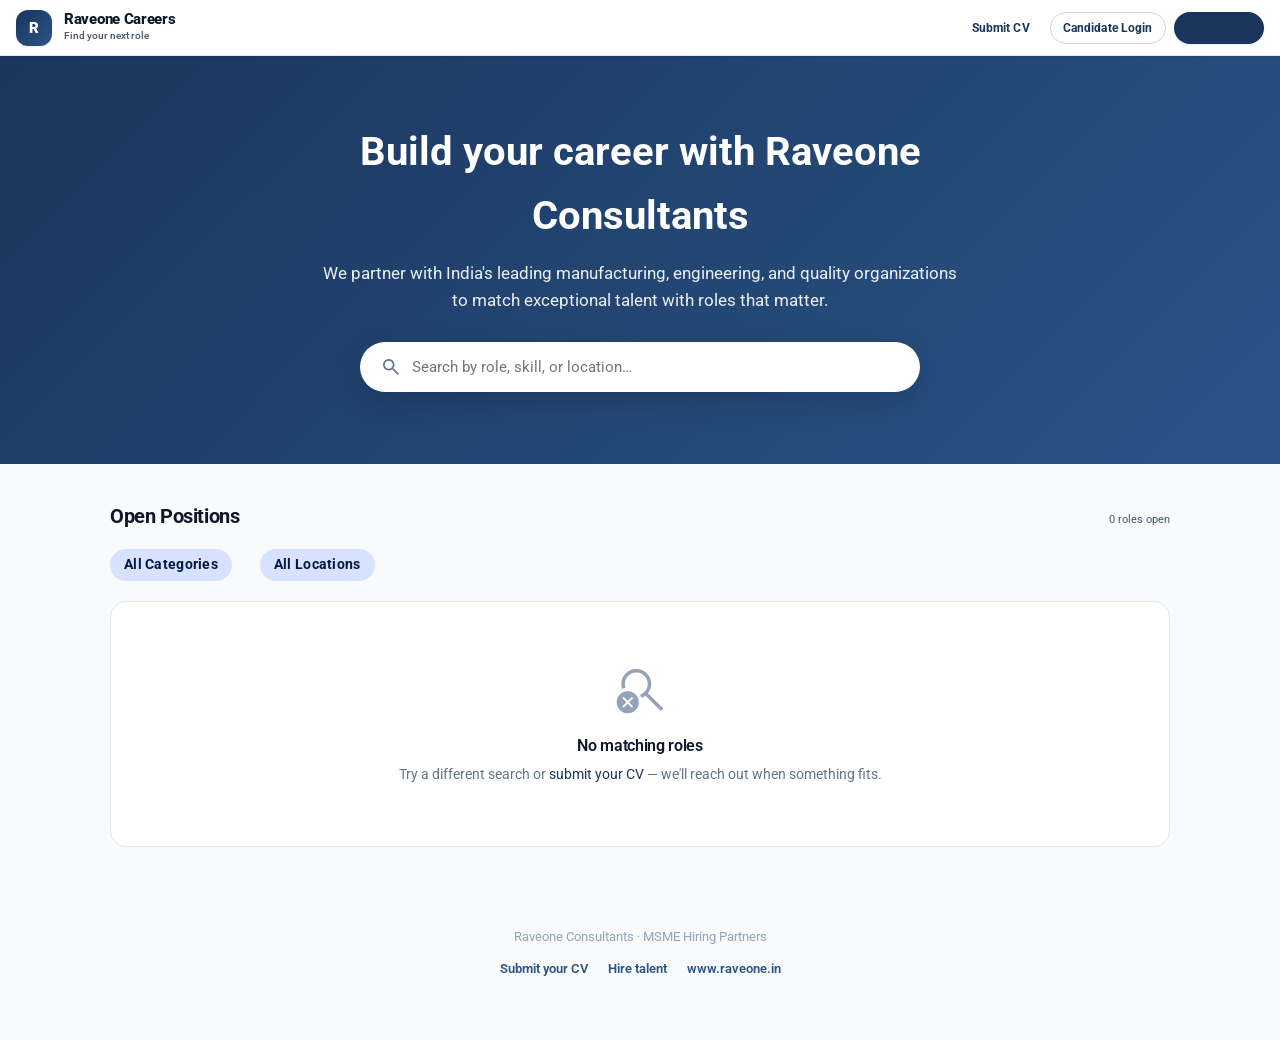
==== index.html @ 98d22c9a "Create index.html for careers page Add initial HTML structure for careers page with metadata, styles" ====
<!DOCTYPE html>
<html lang="en">
<head>
  <meta charset="UTF-8">
  <meta name="viewport" content="width=device-width, initial-scale=1.0">
  <title>Careers at Raveone Consultants — Find Your Next Role</title>
  <meta name="description" content="Explore open roles at Raveone Consultants. We connect skilled professionals with India's leading manufacturing, engineering, and quality teams.">
  <link rel="canonical" href="https://careers.raveone.in/">

  <meta property="og:type" content="website">
  <meta property="og:title" content="Careers at Raveone Consultants">
  <meta property="og:description" content="Explore open roles at Raveone Consultants.">
  <meta property="og:url" content="https://careers.raveone.in/">
  <meta property="og:site_name" content="Raveone Careers">

  <link rel="stylesheet" href="design-system.css">
  <link rel="stylesheet" href="https://fonts.googleapis.com/css2?family=Google+Sans+Flex:wght@400;500;700;800;900&family=Roboto:wght@400;500;700&display=swap">
  <link rel="stylesheet" href="https://fonts.googleapis.com/css2?family=Material+Symbols+Outlined:opsz,wght,FILL,GRAD@20..48,100..700,0..1,-50..200">

  <script type="application/ld+json">
  {
    "@context": "https://schema.org",
    "@type": "Organization",
    "name": "Raveone Consultants",
    "url": "https://www.raveone.in",
    "logo": "https://careers.raveone.in/logo.png",
    "description": "Raveone Consultants is a specialist recruitment firm connecting skilled professionals with leading manufacturing, engineering, and quality organizations across India.",
    "sameAs": ["https://www.linkedin.com/company/raveone"]
  }
  </script>

  <style>
    .hero { background: linear-gradient(135deg, #1A365D 0%, #2A5487 100%); color: #fff; padding: 64px 20px 72px; text-align: center; }
    .hero h1 { color: #fff; font-size: 40px; margin-bottom: 12px; max-width: 720px; margin-left: auto; margin-right: auto; }
    .hero p { font-size: 17px; opacity: 0.92; max-width: 640px; margin: 0 auto 28px; line-height: 1.6; }
    .hero-search { max-width: 560px; margin: 0 auto; position: relative; }
    .hero-search input { width: 100%; padding: 16px 20px 16px 52px; border-radius: 999px; border: none; font-size: 15px; outline: none; box-shadow: 0 10px 30px rgba(0,0,0,.15); }
    .hero-search span { position: absolute; left: 20px; top: 50%; transform: translateY(-50%); font-size: 22px; color: #64748B; }
    .container { max-width: 1100px; margin: 0 auto; padding: 40px 20px; }
    .filter-row { display: flex; gap: 8px; flex-wrap: wrap; margin-bottom: 20px; }
    .section-title { display: flex; justify-content: space-between; align-items: baseline; margin-bottom: 20px; }
    .job-card { display: block; padding: 20px; margin-bottom: 12px; text-decoration: none; color: inherit; }
    .job-card h3 { margin-bottom: 6px; font-size: 17px; }
    .job-card .meta { font-size: 13px; color: #64748B; display: flex; flex-wrap: wrap; gap: 12px; margin-bottom: 10px; }
    .job-card .meta span { display: inline-flex; align-items: center; gap: 4px; }
    .job-card .salary { font-weight: 700; color: #15803D; font-size: 13px; }
    .job-card .skills { display: flex; flex-wrap: wrap; gap: 4px; margin-top: 8px; }
    .empty { text-align: center; padding: 60px 20px; color: #64748B; }
    .footer { text-align: center; padding: 40px 20px 60px; color: #94A3B8; font-size: 13px; }
    .footer a { color: #2A5487; font-weight: 600; text-decoration: none; }
    .footer-links { margin-top: 12px; display: flex; gap: 20px; justify-content: center; flex-wrap: wrap; }
    .skeleton { height: 100px; margin-bottom: 12px; }
    @media (max-width: 600px) { .hero h1 { font-size: 28px; } }
  </style>
</head>
<body class="m3">
  <header class="m3-app-bar">
    <div class="m3-app-bar-brand">
      <div class="m3-brand-mark">R</div>
      <div>
        <div class="m3-brand-name">Raveone Careers</div>
        <div class="m3-brand-sub">Find your next role</div>
      </div>
    </div>
    <div class="m3-app-bar-spacer"></div>
    <div class="m3-app-bar-actions">
      <a href="talent-pool.html" class="m3-btn m3-btn-text m3-btn-sm">Submit CV</a>
      <a href="portal-login.html" class="m3-btn m3-btn-outlined m3-btn-sm">Candidate Login</a>
      <a href="client-login.html" class="m3-btn m3-btn-filled m3-btn-sm">Client Login</a>
    </div>
  </header>

  <section class="hero">
    <h1>Build your career with Raveone Consultants</h1>
    <p>We partner with India's leading manufacturing, engineering, and quality organizations to match exceptional talent with roles that matter.</p>
    <div class="hero-search">
      <span class="material-symbols-outlined">search</span>
      <input type="search" id="searchInput" placeholder="Search by role, skill, or location…" aria-label="Search jobs">
    </div>
  </section>

  <main class="container">
    <div class="section-title">
      <h2 class="m3-h3" id="sectionHeading">Open Positions</h2>
      <span class="m3-text-caption" id="countLabel">Loading…</span>
    </div>

    <div class="filter-row" id="filterRow"></div>
    <div id="jobList">
      <div class="m3-skeleton skeleton"></div>
      <div class="m3-skeleton skeleton"></div>
      <div class="m3-skeleton skeleton"></div>
    </div>
  </main>

  <footer class="footer">
    <p>Raveone Consultants · MSME Hiring Partners</p>
    <div class="footer-links">
      <a href="talent-pool.html">Submit your CV</a>
      <a href="employer.html">Hire talent</a>
      <a href="https://www.raveone.in">www.raveone.in</a>
    </div>
  </footer>

  <script src="app.js"></script>
  <script>
  (function () {
    let ALL_JOBS = [];
    let ACTIVE_CATEGORY = 'all';
    let ACTIVE_LOCATION = 'all';
    let SEARCH_Q = '';

    function el(id) { return document.getElementById(id); }

    function renderFilters() {
      const cats = Array.from(new Set(ALL_JOBS.map(j => j.category).filter(Boolean))).sort();
      const locs = Array.from(new Set(ALL_JOBS.map(j => (j.location || '').split(',')[0].trim()).filter(Boolean))).sort();
      const catsHtml = ['all'].concat(cats).map(c =>
        `<button class="m3-chip m3-chip-filter ${c === ACTIVE_CATEGORY ? 'active' : ''}" data-cat="${ATS.esc(c)}">${c === 'all' ? 'All Categories' : ATS.esc(c)}</button>`
      ).join('');
      const locsHtml = ['all'].concat(locs.slice(0, 8)).map(l =>
        `<button class="m3-chip m3-chip-filter ${l === ACTIVE_LOCATION ? 'active' : ''}" data-loc="${ATS.esc(l)}">${l === 'all' ? 'All Locations' : ATS.esc(l)}</button>`
      ).join('');
      el('filterRow').innerHTML = catsHtml + '<div style="width:12px"></div>' + locsHtml;
    }

    function matches(job) {
      if (ACTIVE_CATEGORY !== 'all' && job.category !== ACTIVE_CATEGORY) return false;
      if (ACTIVE_LOCATION !== 'all' && !(job.location || '').toLowerCase().includes(ACTIVE_LOCATION.toLowerCase())) return false;
      if (SEARCH_Q) {
        const hay = [job.title, job.company, job.location, job.category, (job.skills||[]).join(' '), job.description].join(' ').toLowerCase();
        if (hay.indexOf(SEARCH_Q) === -1) return false;
      }
      return true;
    }

    function jobCard(job) {
      const skills = (job.skills || []).slice(0, 5).map(s =>
        `<span class="m3-chip m3-chip-neutral">${ATS.esc(s)}</span>`
      ).join('');
      const exp = (job.minExp || job.maxExp)
        ? `${ATS.esc(job.minExp || '0')}–${ATS.esc(job.maxExp || '+')} yrs`
        : 'Any experience';
      return `
        <a href="job.html?job=${encodeURIComponent(job.jobId)}" class="m3-card m3-card-interactive job-card">
          <h3 class="m3-card-title">${ATS.esc(job.title)}</h3>
          <div class="meta">
            <span><span class="material-symbols-outlined" style="font-size:16px">apartment</span>${ATS.esc(job.company || '—')}</span>
            <span><span class="material-symbols-outlined" style="font-size:16px">location_on</span>${ATS.esc(job.location || '—')}</span>
            <span><span class="material-symbols-outlined" style="font-size:16px">work_history</span>${exp}</span>
            <span class="salary">${ATS.esc(job.salaryDisplay || 'Not disclosed')}</span>
          </div>
          <div class="skills">${skills}</div>
        </a>`;
    }

    function render() {
      const list = ALL_JOBS.filter(matches);
      el('countLabel').textContent = list.length + ' role' + (list.length === 1 ? '' : 's') + ' open';
      if (!list.length) {
        el('jobList').innerHTML = `<div class="empty m3-card">
          <span class="material-symbols-outlined" style="font-size:56px;color:#94A3B8">search_off</span>
          <h3 class="m3-h4 m3-mt-3">No matching roles</h3>
          <p class="m3-mt-2">Try a different search or <a href="talent-pool.html">submit your CV</a> — we'll reach out when something fits.</p>
        </div>`;
        return;
      }
      el('jobList').innerHTML = list.map(jobCard).join('');
    }

    el('searchInput').addEventListener('input', e => {
      SEARCH_Q = e.target.value.toLowerCase().trim();
      render();
    });

    ATS.on('click', '[data-cat]', function () {
      ACTIVE_CATEGORY = this.dataset.cat;
      renderFilters(); render();
    });
    ATS.on('click', '[data-loc]', function () {
      ACTIVE_LOCATION = this.dataset.loc;
      renderFilters(); render();
    });

    (async function load() {
      ALL_JOBS = await ATS.getJobs();
      renderFilters();
      render();
    })();
  })();
  </script>
</body>
</html>
---- design-system.css ----
/* ============================================================================
   Raveone Careers — Design System (Material 3)
   File: design-system.css

   Foundation for all portal UIs. Google-like, brand-tinted navy.
   Import once, use everywhere.

   USAGE:
     <link rel="stylesheet" href="design-system.css">
     <link rel="stylesheet" href="https://fonts.googleapis.com/css2?family=Google+Sans+Flex:wght@400;500;700;800;900&family=Roboto:wght@400;500;700&display=swap">
     <link rel="stylesheet" href="https://fonts.googleapis.com/css2?family=Material+Symbols+Outlined:opsz,wght,FILL,GRAD@20..48,100..700,0..1,-50..200">

     <body class="m3">
       <div class="m3-app">
         <header class="m3-app-bar">...</header>
         <div class="m3-app-body">
           <nav class="m3-rail">...</nav>
           <main class="m3-content">...</main>
         </div>
       </div>
     </body>
   ============================================================================ */

/* ============================================================================
   1. DESIGN TOKENS (Material 3)
   ============================================================================ */

:root {
  /* ── Brand palette (navy = primary) ── */
  --m3-primary:               #1A365D;
  --m3-on-primary:            #FFFFFF;
  --m3-primary-container:     #D6E2FF;
  --m3-on-primary-container:  #001A41;
  --m3-primary-hover:         #15294A;
  --m3-primary-active:        #0F1F38;

  --m3-secondary:             #2A5487;
  --m3-on-secondary:          #FFFFFF;
  --m3-secondary-container:   #DCE5F5;
  --m3-on-secondary-container: #0A1F38;

  --m3-tertiary:              #0E7490;
  --m3-on-tertiary:           #FFFFFF;
  --m3-tertiary-container:    #CFF9FF;
  --m3-on-tertiary-container: #001F26;

  /* ── Error / Success / Warning ── */
  --m3-error:                 #DC2626;
  --m3-on-error:              #FFFFFF;
  --m3-error-container:       #FEE2E2;
  --m3-on-error-container:    #7F1D1D;

  --m3-success:               #16A34A;
  --m3-on-success:            #FFFFFF;
  --m3-success-container:     #DCFCE7;
  --m3-on-success-container:  #14532D;

  --m3-warning:               #D97706;
  --m3-on-warning:            #FFFFFF;
  --m3-warning-container:     #FEF3C7;
  --m3-on-warning-container:  #78350F;

  --m3-info:                  #2563EB;
  --m3-on-info:               #FFFFFF;
  --m3-info-container:        #DBEAFE;
  --m3-on-info-container:     #1E3A8A;

  /* ── Surface (Material 3 tonal elevation levels) ── */
  --m3-surface:               #FFFFFF;
  --m3-surface-1:             #FBFCFE;
  --m3-surface-2:             #F8FAFC;
  --m3-surface-3:             #F1F5F9;
  --m3-surface-4:             #E8EEF5;
  --m3-surface-5:             #E2E8F0;

  --m3-surface-variant:       #F1F5F9;
  --m3-on-surface:            #0F172A;
  --m3-on-surface-variant:    #475569;

  /* ── Outline / borders ── */
  --m3-outline:               #94A3B8;
  --m3-outline-variant:       #CBD5E1;
  --m3-border:                #E2E8F0;
  --m3-border-strong:         #CBD5E1;

  /* ── Elevation (Material 3 shadow scale) ── */
  --m3-elev-0: none;
  --m3-elev-1: 0 1px 2px 0 rgba(15,23,42,.08);
  --m3-elev-2: 0 2px 4px 0 rgba(15,23,42,.10), 0 1px 2px 0 rgba(15,23,42,.06);
  --m3-elev-3: 0 4px 12px -2px rgba(15,23,42,.12), 0 2px 6px -1px rgba(15,23,42,.08);
  --m3-elev-4: 0 8px 24px -4px rgba(15,23,42,.14), 0 4px 10px -2px rgba(15,23,42,.08);
  --m3-elev-5: 0 16px 40px -8px rgba(15,23,42,.20), 0 8px 20px -4px rgba(15,23,42,.10);

  /* ── Radius ── */
  --m3-radius-xs:             4px;
  --m3-radius-sm:             8px;
  --m3-radius-md:             12px;
  --m3-radius-lg:             16px;
  --m3-radius-xl:             24px;
  --m3-radius-full:           999px;

  /* ── Spacing (8px grid) ── */
  --m3-space-1:  4px;
  --m3-space-2:  8px;
  --m3-space-3:  12px;
  --m3-space-4:  16px;
  --m3-space-5:  20px;
  --m3-space-6:  24px;
  --m3-space-8:  32px;
  --m3-space-10: 40px;
  --m3-space-12: 48px;
  --m3-space-16: 64px;

  /* ── Typography ── */
  --m3-font-brand:            'Google Sans Flex', 'Roboto', -apple-system, BlinkMacSystemFont, 'Segoe UI', sans-serif;
  --m3-font-body:             'Roboto', -apple-system, BlinkMacSystemFont, 'Segoe UI', sans-serif;
  --m3-font-mono:             'SF Mono', 'Monaco', 'Consolas', 'Courier New', monospace;

  --m3-fs-display:            32px;
  --m3-fs-headline:           24px;
  --m3-fs-title:              20px;
  --m3-fs-subtitle:           16px;
  --m3-fs-body:               14px;
  --m3-fs-label:              12px;
  --m3-fs-caption:            11px;

  --m3-fw-regular:            400;
  --m3-fw-medium:             500;
  --m3-fw-semibold:           600;
  --m3-fw-bold:               700;
  --m3-fw-extrabold:          800;
  --m3-fw-black:              900;

  --m3-lh-tight:              1.2;
  --m3-lh-snug:               1.4;
  --m3-lh-normal:             1.6;
  --m3-lh-relaxed:            1.75;

  /* ── Motion ── */
  --m3-ease-standard:         cubic-bezier(0.2, 0, 0, 1);
  --m3-ease-emphasized:       cubic-bezier(0.05, 0.7, 0.1, 1);
  --m3-ease-linear:           linear;

  --m3-dur-1:                 100ms;
  --m3-dur-2:                 150ms;
  --m3-dur-3:                 200ms;
  --m3-dur-4:                 250ms;
  --m3-dur-5:                 300ms;
  --m3-dur-6:                 400ms;

  /* ── Layout ── */
  --m3-appbar-h:              56px;
  --m3-rail-w-collapsed:      72px;
  --m3-rail-w-expanded:       240px;
  --m3-container-max:         1200px;
  --m3-container-padding:     20px;

  /* ── Z-index ── */
  --m3-z-fab:                 20;
  --m3-z-sticky:              30;
  --m3-z-appbar:              40;
  --m3-z-rail:                35;
  --m3-z-snackbar:            90;
  --m3-z-dialog:              100;
  --m3-z-palette:             110;
}

/* ============================================================================
   2. RESET & BASE
   ============================================================================ */

*,
*::before,
*::after {
  box-sizing: border-box;
  margin: 0;
  padding: 0;
}

html {
  scroll-behavior: smooth;
  -webkit-text-size-adjust: 100%;
  text-size-adjust: 100%;
  line-height: var(--m3-lh-normal);
}

body.m3 {
  font-family: var(--m3-font-body);
  font-size: var(--m3-fs-body);
  color: var(--m3-on-surface);
  background: var(--m3-surface-2);
  -webkit-font-smoothing: antialiased;
  -moz-osx-font-smoothing: grayscale;
  min-height: 100vh;
  overflow-x: hidden;
}

.m3 img,
.m3 svg,
.m3 video {
  display: block;
  max-width: 100%;
  height: auto;
}

.m3 a {
  color: var(--m3-primary);
  text-decoration: none;
  transition: color var(--m3-dur-2) var(--m3-ease-standard);
}

.m3 a:hover {
  color: var(--m3-primary-hover);
}

.m3 button {
  font-family: inherit;
  font-size: inherit;
  cursor: pointer;
  border: none;
  background: none;
  color: inherit;
}

.m3 input,
.m3 select,
.m3 textarea {
  font-family: inherit;
  font-size: inherit;
  color: inherit;
}

.m3 ul,
.m3 ol {
  list-style: none;
}

.m3 :focus-visible {
  outline: 2px solid var(--m3-primary);
  outline-offset: 2px;
  border-radius: var(--m3-radius-sm);
}

.m3 ::selection {
  background: var(--m3-primary-container);
  color: var(--m3-on-primary-container);
}

/* ============================================================================
   3. TYPOGRAPHY
   ============================================================================ */

.m3-h1,
.m3-h2,
.m3-h3,
.m3-h4 {
  font-family: var(--m3-font-brand);
  color: var(--m3-on-surface);
  letter-spacing: -0.02em;
  line-height: var(--m3-lh-tight);
}

.m3-h1 { font-size: var(--m3-fs-display); font-weight: var(--m3-fw-black); }
.m3-h2 { font-size: var(--m3-fs-headline); font-weight: var(--m3-fw-extrabold); }
.m3-h3 { font-size: var(--m3-fs-title); font-weight: var(--m3-fw-bold); }
.m3-h4 { font-size: var(--m3-fs-subtitle); font-weight: var(--m3-fw-semibold); }

.m3-text-lead {
  font-size: var(--m3-fs-subtitle);
  color: var(--m3-on-surface-variant);
  line-height: var(--m3-lh-relaxed);
}

.m3-text-muted {
  color: var(--m3-on-surface-variant);
}

.m3-text-faint {
  color: var(--m3-outline);
}

.m3-text-label {
  font-size: var(--m3-fs-label);
  font-weight: var(--m3-fw-bold);
  text-transform: uppercase;
  letter-spacing: 0.05em;
  color: var(--m3-on-surface-variant);
}

.m3-text-caption {
  font-size: var(--m3-fs-caption);
  color: var(--m3-on-surface-variant);
}

.m3-mono {
  font-family: var(--m3-font-mono);
  font-size: 0.9em;
}

/* ============================================================================
   4. APP SHELL
   ============================================================================ */

.m3-app {
  display: flex;
  flex-direction: column;
  min-height: 100vh;
}

/* ── App bar (top) ── */

.m3-app-bar {
  position: sticky;
  top: 0;
  z-index: var(--m3-z-appbar);
  height: var(--m3-appbar-h);
  display: flex;
  align-items: center;
  padding: 0 var(--m3-space-4);
  gap: var(--m3-space-3);
  background: var(--m3-surface);
  border-bottom: 1px solid var(--m3-border);
  box-shadow: var(--m3-elev-1);
}

.m3-app-bar-brand {
  display: flex;
  align-items: center;
  gap: var(--m3-space-3);
  flex-shrink: 0;
}

.m3-brand-mark {
  display: flex;
  align-items: center;
  justify-content: center;
  width: 36px;
  height: 36px;
  border-radius: var(--m3-radius-md);
  background: linear-gradient(135deg, var(--m3-primary) 0%, var(--m3-secondary) 100%);
  color: var(--m3-on-primary);
  font-family: var(--m3-font-brand);
  font-weight: var(--m3-fw-black);
  font-size: 15px;
  box-shadow: var(--m3-elev-1);
}

.m3-brand-name {
  font-family: var(--m3-font-brand);
  font-size: 15px;
  font-weight: var(--m3-fw-extrabold);
  color: var(--m3-on-surface);
  line-height: 1.1;
  letter-spacing: -0.02em;
}

.m3-brand-sub {
  font-size: 10px;
  color: var(--m3-on-surface-variant);
  font-weight: var(--m3-fw-medium);
  margin-top: 1px;
}

.m3-app-bar-spacer {
  flex: 1;
}

.m3-app-bar-actions {
  display: flex;
  align-items: center;
  gap: var(--m3-space-2);
  flex-shrink: 0;
}

/* ── App body (rail + content) ── */

.m3-app-body {
  flex: 1;
  display: flex;
  min-height: 0;
}

/* ── Navigation rail (left) ── */

.m3-rail {
  width: var(--m3-rail-w-collapsed);
  background: var(--m3-surface);
  border-right: 1px solid var(--m3-border);
  display: flex;
  flex-direction: column;
  padding: var(--m3-space-2) 0;
  flex-shrink: 0;
  transition: width var(--m3-dur-4) var(--m3-ease-standard);
  position: sticky;
  top: var(--m3-appbar-h);
  height: calc(100vh - var(--m3-appbar-h));
  overflow-y: auto;
  overflow-x: hidden;
}

.m3-rail:hover,
.m3-rail.expanded {
  width: var(--m3-rail-w-expanded);
  box-shadow: var(--m3-elev-2);
}

.m3-rail-item {
  display: flex;
  align-items: center;
  gap: var(--m3-space-3);
  padding: var(--m3-space-3) var(--m3-space-5);
  margin: 0 var(--m3-space-2);
  border-radius: var(--m3-radius-full);
  color: var(--m3-on-surface-variant);
  font-size: 13px;
  font-weight: var(--m3-fw-semibold);
  cursor: pointer;
  border: none;
  background: none;
  text-align: left;
  width: calc(100% - var(--m3-space-4));
  white-space: nowrap;
  overflow: hidden;
  transition: background-color var(--m3-dur-2) var(--m3-ease-standard),
              color var(--m3-dur-2) var(--m3-ease-standard);
}

.m3-rail-item:hover {
  background: var(--m3-surface-3);
  color: var(--m3-on-surface);
}

.m3-rail-item.active {
  background: var(--m3-primary-container);
  color: var(--m3-on-primary-container);
}

.m3-rail-icon {
  font-family: 'Material Symbols Outlined';
  font-size: 22px;
  font-weight: 400;
  flex-shrink: 0;
  width: 24px;
  height: 24px;
  display: flex;
  align-items: center;
  justify-content: center;
}

.m3-rail-label {
  opacity: 0;
  transition: opacity var(--m3-dur-2) var(--m3-ease-standard);
}

.m3-rail:hover .m3-rail-label,
.m3-rail.expanded .m3-rail-label {
  opacity: 1;
}

/* ── Content area ── */

.m3-content {
  flex: 1;
  min-width: 0;
  padding: var(--m3-space-6) var(--m3-space-6);
  max-width: var(--m3-container-max);
  margin: 0 auto;
  width: 100%;
}

@media (max-width: 768px) {
  .m3-rail {
    display: none;
  }
  .m3-content {
    padding: var(--m3-space-4);
  }
}

/* ============================================================================
   5. BUTTONS
   ============================================================================ */

.m3-btn {
  display: inline-flex;
  align-items: center;
  justify-content: center;
  gap: var(--m3-space-2);
  padding: var(--m3-space-3) var(--m3-space-5);
  font-family: var(--m3-font-body);
  font-size: 13px;
  font-weight: var(--m3-fw-bold);
  letter-spacing: 0.01em;
  border-radius: var(--m3-radius-full);
  transition: all var(--m3-dur-2) var(--m3-ease-standard);
  white-space: nowrap;
  cursor: pointer;
  border: none;
  line-height: 1;
  text-decoration: none;
}

.m3-btn:disabled {
  opacity: 0.5;
  cursor: not-allowed;
}

/* Filled (default) */
.m3-btn-filled {
  background: var(--m3-primary);
  color: var(--m3-on-primary);
  box-shadow: var(--m3-elev-1);
}

.m3-btn-filled:hover:not(:disabled) {
  background: var(--m3-primary-hover);
  box-shadow: var(--m3-elev-2);
}

.m3-btn-filled:active:not(:disabled) {
  background: var(--m3-primary-active);
  box-shadow: var(--m3-elev-0);
}

/* Outlined */
.m3-btn-outlined {
  background: transparent;
  color: var(--m3-primary);
  border: 1.5px solid var(--m3-outline-variant);
}

.m3-btn-outlined:hover:not(:disabled) {
  background: var(--m3-primary-container);
  border-color: var(--m3-primary);
}

/* Text */
.m3-btn-text {
  background: transparent;
  color: var(--m3-primary);
  padding: var(--m3-space-2) var(--m3-space-3);
}

.m3-btn-text:hover:not(:disabled) {
  background: var(--m3-primary-container);
}

/* Tonal (soft) */
.m3-btn-tonal {
  background: var(--m3-secondary-container);
  color: var(--m3-on-secondary-container);
}

.m3-btn-tonal:hover:not(:disabled) {
  background: var(--m3-secondary-container);
  filter: brightness(0.96);
}

/* Danger */
.m3-btn-danger {
  background: var(--m3-error);
  color: var(--m3-on-error);
}

.m3-btn-danger:hover:not(:disabled) {
  filter: brightness(0.92);
}

/* Icon-only */
.m3-btn-icon {
  width: 40px;
  height: 40px;
  padding: 0;
  border-radius: var(--m3-radius-full);
  background: transparent;
  color: var(--m3-on-surface-variant);
}

.m3-btn-icon:hover:not(:disabled) {
  background: var(--m3-surface-3);
  color: var(--m3-on-surface);
}

/* Sizes */
.m3-btn-sm {
  padding: var(--m3-space-2) var(--m3-space-3);
  font-size: 12px;
  height: 32px;
}

.m3-btn-lg {
  padding: var(--m3-space-4) var(--m3-space-6);
  font-size: 14px;
  height: 48px;
}

/* FAB (floating action button) */
.m3-fab {
  position: fixed;
  bottom: var(--m3-space-6);
  right: var(--m3-space-6);
  width: 56px;
  height: 56px;
  border-radius: var(--m3-radius-lg);
  background: var(--m3-primary);
  color: var(--m3-on-primary);
  box-shadow: var(--m3-elev-4);
  display: flex;
  align-items: center;
  justify-content: center;
  cursor: pointer;
  border: none;
  z-index: var(--m3-z-fab);
  transition: all var(--m3-dur-3) var(--m3-ease-standard);
}

.m3-fab:hover {
  background: var(--m3-primary-hover);
  box-shadow: var(--m3-elev-5);
  transform: translateY(-2px);
}

.m3-fab-icon {
  font-family: 'Material Symbols Outlined';
  font-size: 24px;
}

/* ============================================================================
   6. CARDS
   ============================================================================ */

.m3-card {
  background: var(--m3-surface);
  border: 1px solid var(--m3-border);
  border-radius: var(--m3-radius-lg);
  padding: var(--m3-space-5);
  transition: all var(--m3-dur-2) var(--m3-ease-standard);
}

.m3-card-outlined {
  background: transparent;
  border: 1.5px solid var(--m3-border-strong);
}

.m3-card-elevated {
  border: none;
  box-shadow: var(--m3-elev-2);
}

.m3-card-hover:hover {
  box-shadow: var(--m3-elev-3);
  border-color: var(--m3-primary);
  transform: translateY(-1px);
}

.m3-card-interactive {
  cursor: pointer;
}

.m3-card-interactive:hover {
  box-shadow: var(--m3-elev-3);
  border-color: var(--m3-primary);
  transform: translateY(-2px);
}

.m3-card-head {
  display: flex;
  align-items: flex-start;
  justify-content: space-between;
  gap: var(--m3-space-3);
  margin-bottom: var(--m3-space-3);
}

.m3-card-title {
  font-size: var(--m3-fs-subtitle);
  font-weight: var(--m3-fw-bold);
  color: var(--m3-on-surface);
  letter-spacing: -0.01em;
  line-height: var(--m3-lh-snug);
}

.m3-card-subtitle {
  font-size: 13px;
  color: var(--m3-on-surface-variant);
  margin-top: var(--m3-space-1);
}

.m3-card-body {
  font-size: var(--m3-fs-body);
  color: var(--m3-on-surface-variant);
  line-height: var(--m3-lh-normal);
}

.m3-card-footer {
  display: flex;
  align-items: center;
  justify-content: space-between;
  gap: var(--m3-space-3);
  padding-top: var(--m3-space-3);
  margin-top: var(--m3-space-3);
  border-top: 1px solid var(--m3-border);
}

/* Stat card (KPI) */
.m3-stat-card {
  background: var(--m3-surface);
  border: 1px solid var(--m3-border);
  border-radius: var(--m3-radius-lg);
  padding: var(--m3-space-4);
  text-align: center;
}

.m3-stat-label {
  font-size: var(--m3-fs-label);
  font-weight: var(--m3-fw-extrabold);
  text-transform: uppercase;
  letter-spacing: 0.06em;
  color: var(--m3-on-surface-variant);
}

.m3-stat-value {
  font-family: var(--m3-font-brand);
  font-size: 28px;
  font-weight: var(--m3-fw-black);
  color: var(--m3-primary);
  line-height: 1;
  margin-top: var(--m3-space-2);
  letter-spacing: -0.03em;
}

.m3-stat-hint {
  font-size: 11px;
  color: var(--m3-outline);
  margin-top: var(--m3-space-1);
  font-weight: var(--m3-fw-medium);
}

/* ============================================================================
   7. TEXT FIELDS
   ============================================================================ */

.m3-field {
  display: flex;
  flex-direction: column;
  gap: var(--m3-space-1);
}

.m3-field-label {
  font-size: var(--m3-fs-label);
  font-weight: var(--m3-fw-bold);
  text-transform: uppercase;
  letter-spacing: 0.04em;
  color: var(--m3-on-surface-variant);
}

.m3-field-required {
  color: var(--m3-error);
}

.m3-input {
  width: 100%;
  padding: var(--m3-space-3) var(--m3-space-3);
  font-size: 14px;
  color: var(--m3-on-surface);
  background: var(--m3-surface);
  border: 1.5px solid var(--m3-border);
  border-radius: var(--m3-radius-sm);
  outline: none;
  transition: all var(--m3-dur-2) var(--m3-ease-standard);
  line-height: var(--m3-lh-snug);
  font-family: var(--m3-font-body);
}

.m3-input::placeholder {
  color: var(--m3-outline);
}

.m3-input:hover:not(:focus):not(:disabled) {
  border-color: var(--m3-outline);
}

.m3-input:focus {
  border-color: var(--m3-primary);
  box-shadow: 0 0 0 3px rgba(26, 54, 93, 0.12);
}

.m3-input:disabled {
  background: var(--m3-surface-3);
  color: var(--m3-outline);
  cursor: not-allowed;
}

.m3-input.error {
  border-color: var(--m3-error);
}

.m3-input.error:focus {
  box-shadow: 0 0 0 3px rgba(220, 38, 38, 0.12);
}

.m3-input-hint {
  font-size: 11px;
  color: var(--m3-outline);
}

.m3-input-hint.error {
  color: var(--m3-error);
}

.m3-select {
  width: 100%;
  padding: var(--m3-space-3) var(--m3-space-8) var(--m3-space-3) var(--m3-space-3);
  font-size: 14px;
  background: var(--m3-surface);
  border: 1.5px solid var(--m3-border);
  border-radius: var(--m3-radius-sm);
  appearance: none;
  background-image: url("data:image/svg+xml,%3Csvg xmlns='http://www.w3.org/2000/svg' width='12' height='8' viewBox='0 0 12 8'%3E%3Cpath fill='%23475569' d='M6 8 0 0h12z'/%3E%3C/svg%3E");
  background-repeat: no-repeat;
  background-position: right var(--m3-space-3) center;
  outline: none;
  transition: all var(--m3-dur-2) var(--m3-ease-standard);
  cursor: pointer;
  font-family: var(--m3-font-body);
}

.m3-select:focus {
  border-color: var(--m3-primary);
  box-shadow: 0 0 0 3px rgba(26, 54, 93, 0.12);
}

.m3-textarea {
  width: 100%;
  padding: var(--m3-space-3);
  font-size: 14px;
  font-family: var(--m3-font-body);
  background: var(--m3-surface);
  border: 1.5px solid var(--m3-border);
  border-radius: var(--m3-radius-sm);
  resize: vertical;
  outline: none;
  min-height: 80px;
  line-height: var(--m3-lh-normal);
  transition: all var(--m3-dur-2) var(--m3-ease-standard);
}

.m3-textarea:focus {
  border-color: var(--m3-primary);
  box-shadow: 0 0 0 3px rgba(26, 54, 93, 0.12);
}

/* Search field with icon */
.m3-search {
  position: relative;
  width: 100%;
}

.m3-search input {
  width: 100%;
  padding: var(--m3-space-2) var(--m3-space-3) var(--m3-space-2) var(--m3-space-10);
  font-size: 14px;
  background: var(--m3-surface-3);
  border: 1.5px solid transparent;
  border-radius: var(--m3-radius-full);
  outline: none;
  transition: all var(--m3-dur-2) var(--m3-ease-standard);
}

.m3-search input:focus {
  background: var(--m3-surface);
  border-color: var(--m3-primary);
  box-shadow: 0 0 0 3px rgba(26, 54, 93, 0.12);
}

.m3-search-icon {
  position: absolute;
  left: var(--m3-space-3);
  top: 50%;
  transform: translateY(-50%);
  font-family: 'Material Symbols Outlined';
  font-size: 18px;
  color: var(--m3-on-surface-variant);
  pointer-events: none;
}

/* ============================================================================
   8. CHIPS & BADGES
   ============================================================================ */

.m3-chip {
  display: inline-flex;
  align-items: center;
  gap: var(--m3-space-1);
  padding: 4px 10px;
  font-size: 11px;
  font-weight: var(--m3-fw-bold);
  letter-spacing: 0.02em;
  border-radius: var(--m3-radius-full);
  white-space: nowrap;
  border: none;
  line-height: 1.4;
}

.m3-chip-primary   { background: var(--m3-primary-container); color: var(--m3-on-primary-container); }
.m3-chip-secondary { background: var(--m3-secondary-container); color: var(--m3-on-secondary-container); }
.m3-chip-success   { background: var(--m3-success-container); color: var(--m3-on-success-container); }
.m3-chip-warning   { background: var(--m3-warning-container); color: var(--m3-on-warning-container); }
.m3-chip-error     { background: var(--m3-error-container); color: var(--m3-on-error-container); }
.m3-chip-info      { background: var(--m3-info-container); color: var(--m3-on-info-container); }
.m3-chip-neutral   { background: var(--m3-surface-3); color: var(--m3-on-surface-variant); }

/* Status-specific (matching ATS statuses) */
.m3-status-sourced        { background: #DBEAFE; color: #1E40AF; }
.m3-status-jd-shared      { background: #DBEAFE; color: #1E40AF; }
.m3-status-shortlisted    { background: #FEF3C7; color: #B45309; }
.m3-status-submitted      { background: #FEF3C7; color: #B45309; }
.m3-status-interview      { background: #EDE9FE; color: #6D28D9; }
.m3-status-offered        { background: #D1FAE5; color: #15803D; }
.m3-status-hired          { background: #D1FAE5; color: #15803D; }
.m3-status-rejected       { background: #FEE2E2; color: #B91C1C; }
.m3-status-withdrawn      { background: #F1F5F9; color: #475569; }

/* Filter chip (clickable) */
.m3-chip-filter {
  padding: 6px 14px;
  font-size: 12px;
  background: var(--m3-surface);
  border: 1.5px solid var(--m3-border-strong);
  color: var(--m3-on-surface-variant);
  cursor: pointer;
  transition: all var(--m3-dur-2) var(--m3-ease-standard);
}

.m3-chip-filter:hover {
  background: var(--m3-surface-3);
}

.m3-chip-filter.active {
  background: var(--m3-primary-container);
  border-color: var(--m3-primary);
  color: var(--m3-on-primary-container);
}

/* ============================================================================
   9. AVATAR
   ============================================================================ */

.m3-avatar {
  display: inline-flex;
  align-items: center;
  justify-content: center;
  width: 40px;
  height: 40px;
  border-radius: var(--m3-radius-full);
  background: var(--m3-primary);
  color: var(--m3-on-primary);
  font-family: var(--m3-font-brand);
  font-weight: var(--m3-fw-bold);
  font-size: 15px;
  flex-shrink: 0;
  overflow: hidden;
}

.m3-avatar-sm { width: 32px; height: 32px; font-size: 12px; }
.m3-avatar-lg { width: 56px; height: 56px; font-size: 20px; }
.m3-avatar-xl { width: 80px; height: 80px; font-size: 28px; }

.m3-avatar img {
  width: 100%;
  height: 100%;
  object-fit: cover;
}

/* ============================================================================
   10. TAB BAR
   ============================================================================ */

.m3-tabs {
  display: flex;
  gap: 2px;
  border-bottom: 1px solid var(--m3-border);
  overflow-x: auto;
  scrollbar-width: none;
  margin-bottom: var(--m3-space-5);
}

.m3-tabs::-webkit-scrollbar { display: none; }

.m3-tab {
  padding: var(--m3-space-3) var(--m3-space-4);
  font-size: 13px;
  font-weight: var(--m3-fw-bold);
  color: var(--m3-on-surface-variant);
  background: none;
  border: none;
  border-bottom: 2px solid transparent;
  cursor: pointer;
  white-space: nowrap;
  margin-bottom: -1px;
  transition: all var(--m3-dur-2) var(--m3-ease-standard);
  font-family: var(--m3-font-body);
}

.m3-tab:hover {
  color: var(--m3-on-surface);
  background: var(--m3-surface-3);
  border-radius: var(--m3-radius-sm) var(--m3-radius-sm) 0 0;
}

.m3-tab.active {
  color: var(--m3-primary);
  border-bottom-color: var(--m3-primary);
}

/* ============================================================================
   11. DIALOG / MODAL
   ============================================================================ */

.m3-dialog-backdrop {
  position: fixed;
  inset: 0;
  background: rgba(15, 23, 42, 0.55);
  backdrop-filter: blur(4px);
  -webkit-backdrop-filter: blur(4px);
  z-index: var(--m3-z-dialog);
  display: none;
  align-items: center;
  justify-content: center;
  padding: var(--m3-space-4);
  animation: m3-fade-in var(--m3-dur-3) var(--m3-ease-standard);
}

.m3-dialog-backdrop.open {
  display: flex;
}

.m3-dialog {
  background: var(--m3-surface);
  border-radius: var(--m3-radius-xl);
  box-shadow: var(--m3-elev-5);
  max-width: 90vw;
  width: 640px;
  max-height: 90vh;
  display: flex;
  flex-direction: column;
  animation: m3-dialog-in var(--m3-dur-4) var(--m3-ease-emphasized);
}

.m3-dialog-head {
  padding: var(--m3-space-5);
  border-bottom: 1px solid var(--m3-border);
  display: flex;
  align-items: center;
  justify-content: space-between;
  gap: var(--m3-space-3);
}

.m3-dialog-title {
  font-family: var(--m3-font-brand);
  font-size: var(--m3-fs-title);
  font-weight: var(--m3-fw-bold);
  color: var(--m3-on-surface);
  letter-spacing: -0.01em;
}

.m3-dialog-body {
  padding: var(--m3-space-5);
  overflow-y: auto;
  flex: 1;
}

.m3-dialog-footer {
  padding: var(--m3-space-4) var(--m3-space-5);
  border-top: 1px solid var(--m3-border);
  display: flex;
  align-items: center;
  justify-content: flex-end;
  gap: var(--m3-space-2);
  background: var(--m3-surface-2);
  border-radius: 0 0 var(--m3-radius-xl) var(--m3-radius-xl);
}

/* ============================================================================
   12. SNACKBAR (toast)
   ============================================================================ */

.m3-snackbar {
  position: fixed;
  bottom: var(--m3-space-6);
  left: 50%;
  transform: translate(-50%, 100px);
  background: #1E293B;
  color: #F8FAFC;
  padding: var(--m3-space-3) var(--m3-space-5);
  border-radius: var(--m3-radius-full);
  font-size: 13px;
  font-weight: var(--m3-fw-semibold);
  box-shadow: var(--m3-elev-5);
  z-index: var(--m3-z-snackbar);
  opacity: 0;
  transition: all var(--m3-dur-4) var(--m3-ease-standard);
  max-width: 90vw;
  pointer-events: none;
}

.m3-snackbar.show {
  opacity: 1;
  transform: translate(-50%, 0);
}

.m3-snackbar.success { background: var(--m3-success); }
.m3-snackbar.error   { background: var(--m3-error); }

/* ============================================================================
   13. TABLES
   ============================================================================ */

.m3-table {
  width: 100%;
  border-collapse: collapse;
  font-size: 13px;
}

.m3-table th {
  padding: var(--m3-space-3);
  text-align: left;
  font-size: 11px;
  font-weight: var(--m3-fw-extrabold);
  text-transform: uppercase;
  letter-spacing: 0.05em;
  color: var(--m3-on-surface-variant);
  background: var(--m3-surface-2);
  border-bottom: 1px solid var(--m3-border);
  white-space: nowrap;
}

.m3-table td {
  padding: var(--m3-space-3);
  border-bottom: 1px solid var(--m3-border);
  color: var(--m3-on-surface);
  vertical-align: middle;
}

.m3-table tbody tr {
  transition: background-color var(--m3-dur-1) var(--m3-ease-standard);
}

.m3-table tbody tr:hover {
  background: var(--m3-surface-2);
}

.m3-table tbody tr:last-child td {
  border-bottom: none;
}

/* ============================================================================
   14. LIST ITEMS
   ============================================================================ */

.m3-list {
  display: flex;
  flex-direction: column;
}

.m3-list-item {
  display: flex;
  align-items: center;
  gap: var(--m3-space-3);
  padding: var(--m3-space-3) var(--m3-space-4);
  border-bottom: 1px solid var(--m3-border);
  transition: background-color var(--m3-dur-1) var(--m3-ease-standard);
  text-decoration: none;
  color: inherit;
}

.m3-list-item:last-child {
  border-bottom: none;
}

.m3-list-item:hover {
  background: var(--m3-surface-2);
}

.m3-list-item-body {
  flex: 1;
  min-width: 0;
}

.m3-list-item-title {
  font-size: 13px;
  font-weight: var(--m3-fw-bold);
  color: var(--m3-on-surface);
  line-height: var(--m3-lh-snug);
  overflow: hidden;
  text-overflow: ellipsis;
  white-space: nowrap;
}

.m3-list-item-meta {
  font-size: 11.5px;
  color: var(--m3-on-surface-variant);
  margin-top: 2px;
  overflow: hidden;
  text-overflow: ellipsis;
  white-space: nowrap;
}

/* ============================================================================
   15. SKELETON LOADERS
   ============================================================================ */

.m3-skeleton {
  background: linear-gradient(
    90deg,
    var(--m3-surface-3) 25%,
    var(--m3-surface-4) 50%,
    var(--m3-surface-3) 75%
  );
  background-size: 200% 100%;
  border-radius: var(--m3-radius-sm);
  animation: m3-shimmer 1.4s infinite linear;
}

.m3-skeleton-text { height: 12px; margin-bottom: 8px; }
.m3-skeleton-title { height: 20px; width: 60%; margin-bottom: 12px; }
.m3-skeleton-card { height: 120px; border-radius: var(--m3-radius-lg); }

@keyframes m3-shimmer {
  0% { background-position: 200% 0; }
  100% { background-position: -200% 0; }
}

/* ============================================================================
   16. PROGRESS BAR
   ============================================================================ */

.m3-progress {
  height: 8px;
  background: var(--m3-surface-3);
  border-radius: var(--m3-radius-full);
  overflow: hidden;
}

.m3-progress-bar {
  height: 100%;
  background: var(--m3-primary);
  border-radius: var(--m3-radius-full);
  transition: width var(--m3-dur-4) var(--m3-ease-standard);
}

/* ============================================================================
   17. EMPTY STATE
   ============================================================================ */

.m3-empty {
  padding: var(--m3-space-12) var(--m3-space-6);
  text-align: center;
  color: var(--m3-on-surface-variant);
}

.m3-empty-icon {
  font-family: 'Material Symbols Outlined';
  font-size: 56px;
  color: var(--m3-outline);
  margin-bottom: var(--m3-space-4);
  display: block;
}

.m3-empty-title {
  font-size: var(--m3-fs-subtitle);
  font-weight: var(--m3-fw-bold);
  color: var(--m3-on-surface);
  margin-bottom: var(--m3-space-2);
}

.m3-empty-text {
  font-size: 13px;
  line-height: var(--m3-lh-relaxed);
  max-width: 400px;
  margin: 0 auto var(--m3-space-4);
}

/* ============================================================================
   18. DIVIDER
   ============================================================================ */

.m3-divider {
  height: 1px;
  background: var(--m3-border);
  margin: var(--m3-space-4) 0;
  border: none;
}

.m3-divider-text {
  display: flex;
  align-items: center;
  gap: var(--m3-space-3);
  color: var(--m3-outline);
  font-size: 11px;
  font-weight: var(--m3-fw-bold);
  text-transform: uppercase;
  letter-spacing: 0.05em;
  margin: var(--m3-space-5) 0;
}

.m3-divider-text::before,
.m3-divider-text::after {
  content: '';
  flex: 1;
  height: 1px;
  background: var(--m3-border);
}

/* ============================================================================
   19. UTILITY CLASSES
   ============================================================================ */

/* Flex */
.m3-flex          { display: flex; }
.m3-flex-col      { flex-direction: column; }
.m3-flex-wrap     { flex-wrap: wrap; }
.m3-items-center  { align-items: center; }
.m3-items-start   { align-items: flex-start; }
.m3-items-end     { align-items: flex-end; }
.m3-justify-center  { justify-content: center; }
.m3-justify-between { justify-content: space-between; }
.m3-justify-end   { justify-content: flex-end; }
.m3-flex-1        { flex: 1; }
.m3-flex-shrink-0 { flex-shrink: 0; }
.m3-gap-1         { gap: var(--m3-space-1); }
.m3-gap-2         { gap: var(--m3-space-2); }
.m3-gap-3         { gap: var(--m3-space-3); }
.m3-gap-4         { gap: var(--m3-space-4); }
.m3-gap-5         { gap: var(--m3-space-5); }
.m3-gap-6         { gap: var(--m3-space-6); }

/* Grid */
.m3-grid          { display: grid; }
.m3-grid-2        { grid-template-columns: repeat(2, 1fr); }
.m3-grid-3        { grid-template-columns: repeat(3, 1fr); }
.m3-grid-4        { grid-template-columns: repeat(4, 1fr); }

@media (max-width: 768px) {
  .m3-grid-2,
  .m3-grid-3,
  .m3-grid-4 { grid-template-columns: 1fr; }
}

@media (min-width: 769px) and (max-width: 1024px) {
  .m3-grid-3,
  .m3-grid-4 { grid-template-columns: repeat(2, 1fr); }
}

/* Spacing */
.m3-mt-1 { margin-top: var(--m3-space-1); }
.m3-mt-2 { margin-top: var(--m3-space-2); }
.m3-mt-3 { margin-top: var(--m3-space-3); }
.m3-mt-4 { margin-top: var(--m3-space-4); }
.m3-mt-5 { margin-top: var(--m3-space-5); }
.m3-mt-6 { margin-top: var(--m3-space-6); }
.m3-mb-1 { margin-bottom: var(--m3-space-1); }
.m3-mb-2 { margin-bottom: var(--m3-space-2); }
.m3-mb-3 { margin-bottom: var(--m3-space-3); }
.m3-mb-4 { margin-bottom: var(--m3-space-4); }
.m3-mb-5 { margin-bottom: var(--m3-space-5); }
.m3-mb-6 { margin-bottom: var(--m3-space-6); }
.m3-p-2  { padding: var(--m3-space-2); }
.m3-p-3  { padding: var(--m3-space-3); }
.m3-p-4  { padding: var(--m3-space-4); }
.m3-p-5  { padding: var(--m3-space-5); }
.m3-p-6  { padding: var(--m3-space-6); }

/* Text */
.m3-text-center { text-align: center; }
.m3-text-right  { text-align: right; }
.m3-text-truncate { overflow: hidden; text-overflow: ellipsis; white-space: nowrap; }
.m3-hidden      { display: none !important; }
.m3-sr-only {
  position: absolute;
  width: 1px; height: 1px;
  padding: 0; margin: -1px;
  overflow: hidden;
  clip: rect(0,0,0,0);
  white-space: nowrap;
  border: 0;
}

/* ============================================================================
   20. ANIMATIONS
   ============================================================================ */

@keyframes m3-fade-in {
  from { opacity: 0; }
  to { opacity: 1; }
}

@keyframes m3-dialog-in {
  from {
    opacity: 0;
    transform: scale(0.94) translateY(8px);
  }
  to {
    opacity: 1;
    transform: scale(1) translateY(0);
  }
}

@keyframes m3-fade-up {
  from {
    opacity: 0;
    transform: translateY(8px);
  }
  to {
    opacity: 1;
    transform: translateY(0);
  }
}

.m3-animate-fade-up {
  animation: m3-fade-up var(--m3-dur-4) var(--m3-ease-standard);
}

/* ============================================================================
   21. REDUCED MOTION
   ============================================================================ */

@media (prefers-reduced-motion: reduce) {
  *,
  *::before,
  *::after {
    animation-duration: 0.01ms !important;
    animation-iteration-count: 1 !important;
    transition-duration: 0.01ms !important;
    scroll-behavior: auto !important;
  }
}

/* ============================================================================
   22. DARK MODE (opt-in via data-theme="dark" on <html>)
   ============================================================================ */

[data-theme="dark"] {
  --m3-surface:               #0F172A;
  --m3-surface-1:             #131C2E;
  --m3-surface-2:             #0B1220;
  --m3-surface-3:             #1E293B;
  --m3-surface-4:             #293548;
  --m3-surface-5:             #334155;

  --m3-surface-variant:       #1E293B;
  --m3-on-surface:            #F1F5F9;
  --m3-on-surface-variant:    #CBD5E1;

  --m3-border:                #293548;
  --m3-border-strong:         #475569;
  --m3-outline:               #64748B;
  --m3-outline-variant:       #334155;

  --m3-primary:               #7AA5E8;
  --m3-primary-hover:         #93B7EC;
  --m3-on-primary:            #0F172A;

  --m3-primary-container:     #1E3A6E;
  --m3-on-primary-container:  #D6E2FF;
}

[data-theme="dark"] body.m3 {
  background: var(--m3-surface-2);
  color: var(--m3-on-surface);
}

/* ============================================================================
   23. PRINT
   ============================================================================ */

@media print {
  .m3-app-bar,
  .m3-rail,
  .m3-fab,
  .m3-snackbar,
  .m3-dialog-backdrop,
  .m3-btn {
    display: none !important;
  }

  body.m3 {
    background: #fff;
    color: #000;
  }

  .m3-card {
    box-shadow: none;
    border: 1px solid #ccc;
    page-break-inside: avoid;
  }
}
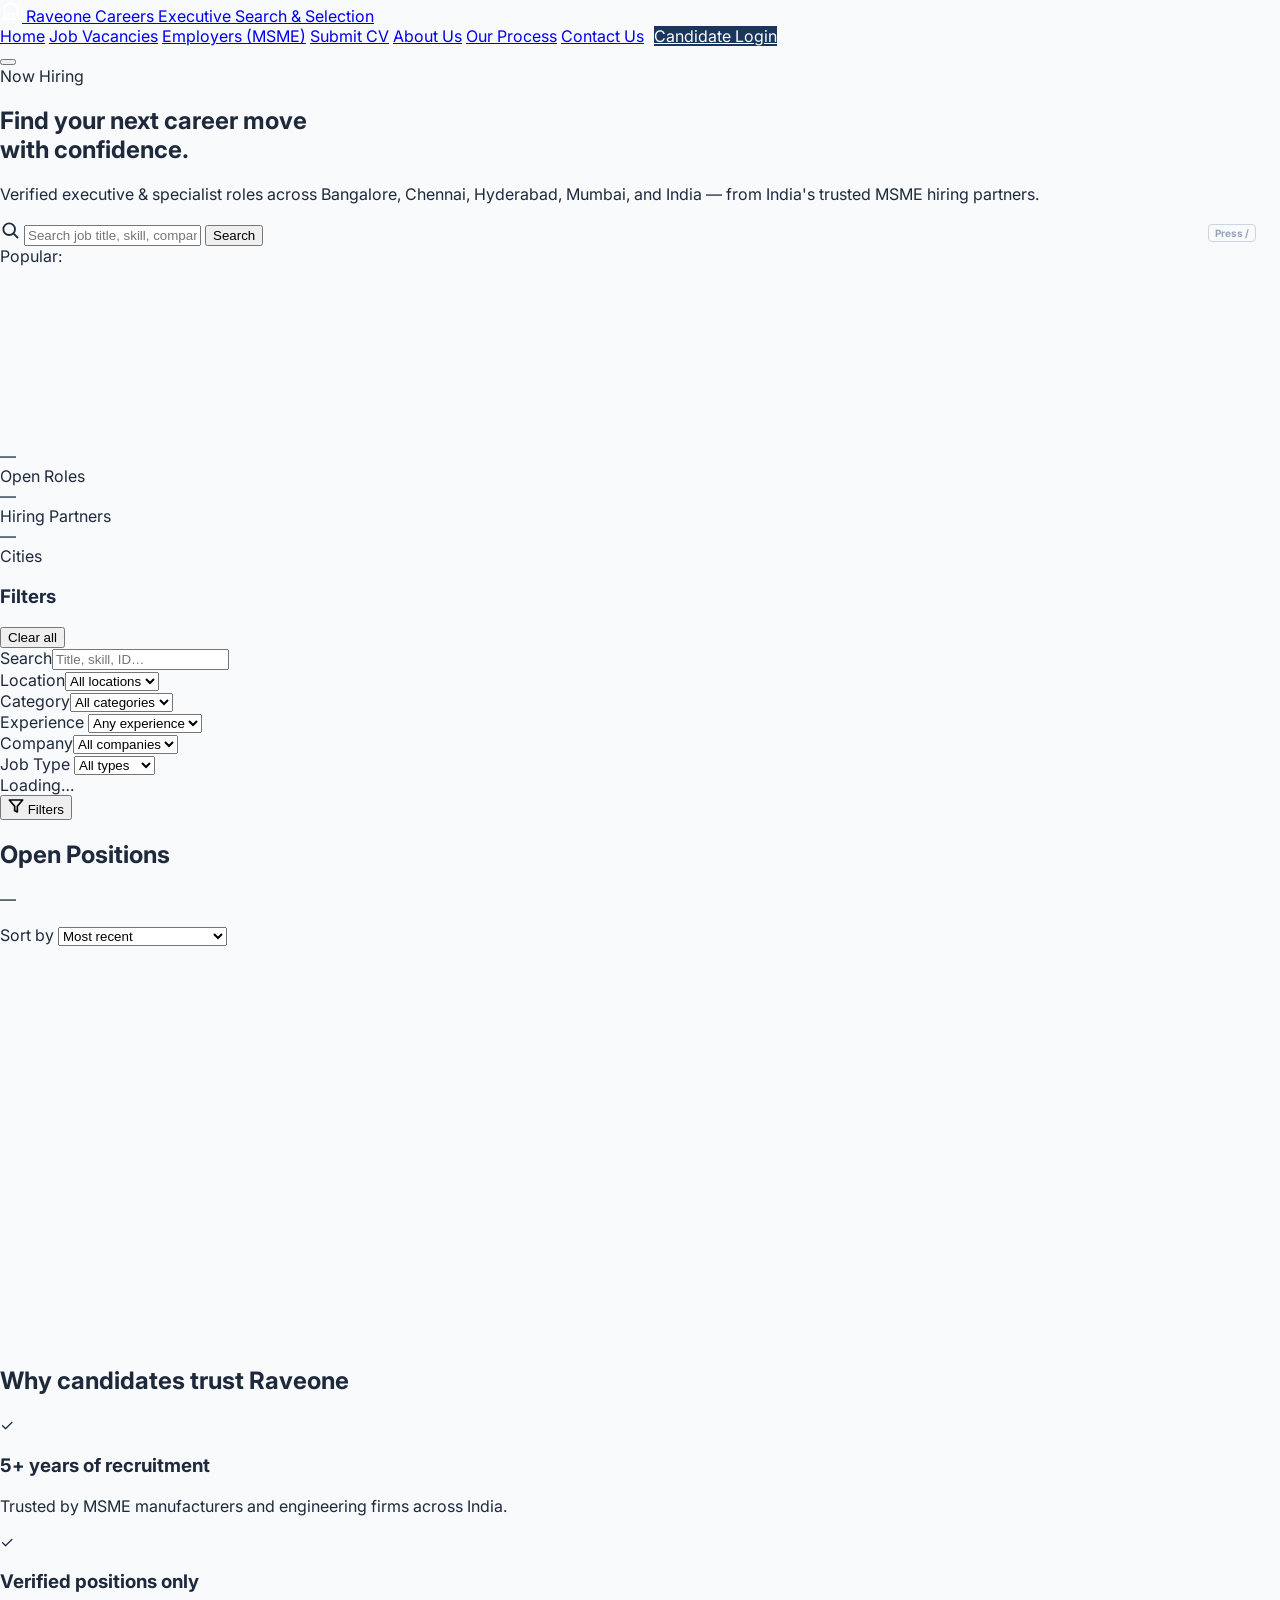
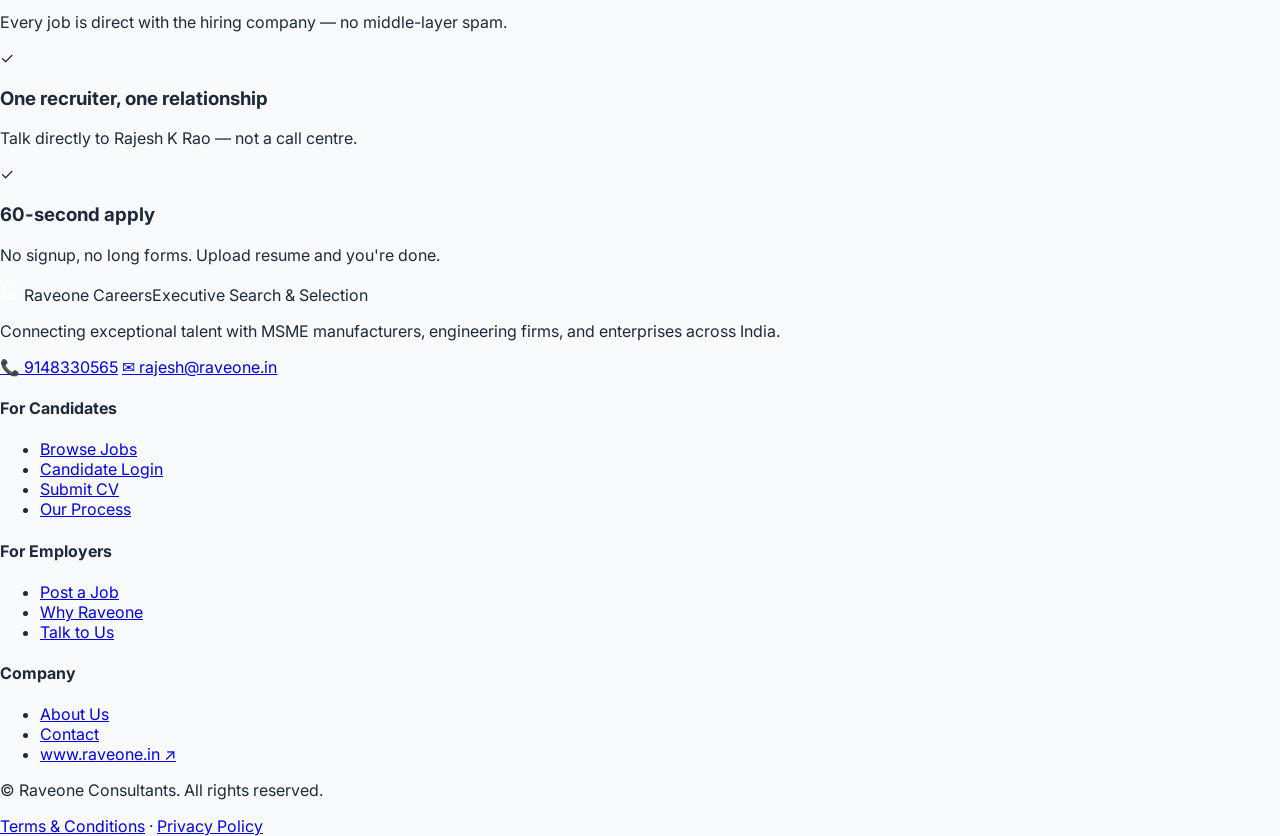
==== commit 4ceb1f2d: "Update meta tags and improve HTML structure" ====
--- a/index.html
+++ b/index.html
@@ -1,193 +1,235 @@
 <!DOCTYPE html>
 <html lang="en">
 <head>
+  <base target="_top">
   <meta charset="UTF-8">
   <meta name="viewport" content="width=device-width, initial-scale=1.0">
-  <title>Careers at Raveone Consultants — Find Your Next Role</title>
-  <meta name="description" content="Explore open roles at Raveone Consultants. We connect skilled professionals with India's leading manufacturing, engineering, and quality teams.">
+  <meta name="theme-color" content="#1A365D">
+  <title>Raveone Careers — Executive & Specialist Jobs in India</title>
+  <meta name="description" content="Browse 100+ executive, engineering, and specialist job openings across Bangalore, Chennai, Hyderabad, Mumbai, and India.">
   <link rel="canonical" href="https://careers.raveone.in/">
-
   <meta property="og:type" content="website">
-  <meta property="og:title" content="Careers at Raveone Consultants">
-  <meta property="og:description" content="Explore open roles at Raveone Consultants.">
+  <meta property="og:title" content="Raveone Careers — Executive & Specialist Jobs in India">
+  <meta property="og:description" content="Browse verified job openings. Apply in 60 seconds.">
   <meta property="og:url" content="https://careers.raveone.in/">
   <meta property="og:site_name" content="Raveone Careers">
-
-  <link rel="stylesheet" href="design-system.css">
-  <link rel="stylesheet" href="https://fonts.googleapis.com/css2?family=Google+Sans+Flex:wght@400;500;700;800;900&family=Roboto:wght@400;500;700&display=swap">
-  <link rel="stylesheet" href="https://fonts.googleapis.com/css2?family=Material+Symbols+Outlined:opsz,wght,FILL,GRAD@20..48,100..700,0..1,-50..200">
-
+  <meta property="og:image" content="https://careers.raveone.in/assets/og-image.png">
+  <meta name="twitter:card" content="summary_large_image">
+  <link rel="icon" href="data:image/svg+xml,%3Csvg xmlns='http://www.w3.org/2000/svg' viewBox='0 0 24 24' fill='%231A365D'%3E%3Cpath d='M3 21h18M5 21V7l7-4 7 4v14M9 21v-6h6v6' stroke='white' stroke-width='2'/%3E%3C/svg%3E">
+  <link rel="preconnect" href="https://fonts.googleapis.com">
+  <link rel="preconnect" href="https://fonts.gstatic.com" crossorigin>
+  <link href="https://fonts.googleapis.com/css2?family=Inter:wght@400;500;600;700;800;900&display=swap" rel="stylesheet">
+  <link rel="stylesheet" href="style.css">
+  <style>
+    body { margin: 0; font-family: 'Inter', system-ui, sans-serif; background: #F8FAFC; color: #1E293B; -webkit-font-smoothing: antialiased; }
+    .hero { min-height: 380px; }
+    #jobsGrid:empty::after { content: ''; display: block; height: 400px; }
+    .search-hint { position: absolute; right: 24px; top: 50%; transform: translateY(-50%); font-size: 10px; font-weight: 700; color: #94A3B8; border: 1px solid #CBD5E1; border-radius: 4px; padding: 2px 6px; pointer-events: none; }
+    @media (max-width: 640px) { .search-hint { display: none; } }
+  </style>
   <script type="application/ld+json">
-  {
-    "@context": "https://schema.org",
-    "@type": "Organization",
-    "name": "Raveone Consultants",
-    "url": "https://www.raveone.in",
-    "logo": "https://careers.raveone.in/logo.png",
-    "description": "Raveone Consultants is a specialist recruitment firm connecting skilled professionals with leading manufacturing, engineering, and quality organizations across India.",
-    "sameAs": ["https://www.linkedin.com/company/raveone"]
-  }
+  {"@context":"https://schema.org","@type":"Organization","name":"Raveone Consultants","url":"https://www.raveone.in","logo":"https://careers.raveone.in/assets/logo.png","contactPoint":{"@type":"ContactPoint","telephone":"+91-9148330565","contactType":"Recruitment","areaServed":"IN","availableLanguage":["English","Hindi","Kannada"]},"sameAs":["https://www.raveone.in"]}
   </script>
-
-  <style>
-    .hero { background: linear-gradient(135deg, #1A365D 0%, #2A5487 100%); color: #fff; padding: 64px 20px 72px; text-align: center; }
-    .hero h1 { color: #fff; font-size: 40px; margin-bottom: 12px; max-width: 720px; margin-left: auto; margin-right: auto; }
-    .hero p { font-size: 17px; opacity: 0.92; max-width: 640px; margin: 0 auto 28px; line-height: 1.6; }
-    .hero-search { max-width: 560px; margin: 0 auto; position: relative; }
-    .hero-search input { width: 100%; padding: 16px 20px 16px 52px; border-radius: 999px; border: none; font-size: 15px; outline: none; box-shadow: 0 10px 30px rgba(0,0,0,.15); }
-    .hero-search span { position: absolute; left: 20px; top: 50%; transform: translateY(-50%); font-size: 22px; color: #64748B; }
-    .container { max-width: 1100px; margin: 0 auto; padding: 40px 20px; }
-    .filter-row { display: flex; gap: 8px; flex-wrap: wrap; margin-bottom: 20px; }
-    .section-title { display: flex; justify-content: space-between; align-items: baseline; margin-bottom: 20px; }
-    .job-card { display: block; padding: 20px; margin-bottom: 12px; text-decoration: none; color: inherit; }
-    .job-card h3 { margin-bottom: 6px; font-size: 17px; }
-    .job-card .meta { font-size: 13px; color: #64748B; display: flex; flex-wrap: wrap; gap: 12px; margin-bottom: 10px; }
-    .job-card .meta span { display: inline-flex; align-items: center; gap: 4px; }
-    .job-card .salary { font-weight: 700; color: #15803D; font-size: 13px; }
-    .job-card .skills { display: flex; flex-wrap: wrap; gap: 4px; margin-top: 8px; }
-    .empty { text-align: center; padding: 60px 20px; color: #64748B; }
-    .footer { text-align: center; padding: 40px 20px 60px; color: #94A3B8; font-size: 13px; }
-    .footer a { color: #2A5487; font-weight: 600; text-decoration: none; }
-    .footer-links { margin-top: 12px; display: flex; gap: 20px; justify-content: center; flex-wrap: wrap; }
-    .skeleton { height: 100px; margin-bottom: 12px; }
-    @media (max-width: 600px) { .hero h1 { font-size: 28px; } }
-  </style>
 </head>
-<body class="m3">
-  <header class="m3-app-bar">
-    <div class="m3-app-bar-brand">
-      <div class="m3-brand-mark">R</div>
-      <div>
-        <div class="m3-brand-name">Raveone Careers</div>
-        <div class="m3-brand-sub">Find your next role</div>
-      </div>
-    </div>
-    <div class="m3-app-bar-spacer"></div>
-    <div class="m3-app-bar-actions">
-      <a href="talent-pool.html" class="m3-btn m3-btn-text m3-btn-sm">Submit CV</a>
-      <a href="portal-login.html" class="m3-btn m3-btn-outlined m3-btn-sm">Candidate Login</a>
-      <a href="client-login.html" class="m3-btn m3-btn-filled m3-btn-sm">Client Login</a>
-    </div>
-  </header>
-
-  <section class="hero">
-    <h1>Build your career with Raveone Consultants</h1>
-    <p>We partner with India's leading manufacturing, engineering, and quality organizations to match exceptional talent with roles that matter.</p>
-    <div class="hero-search">
-      <span class="material-symbols-outlined">search</span>
-      <input type="search" id="searchInput" placeholder="Search by role, skill, or location…" aria-label="Search jobs">
-    </div>
-  </section>
-
-  <main class="container">
-    <div class="section-title">
-      <h2 class="m3-h3" id="sectionHeading">Open Positions</h2>
-      <span class="m3-text-caption" id="countLabel">Loading…</span>
-    </div>
-
-    <div class="filter-row" id="filterRow"></div>
-    <div id="jobList">
-      <div class="m3-skeleton skeleton"></div>
-      <div class="m3-skeleton skeleton"></div>
-      <div class="m3-skeleton skeleton"></div>
-    </div>
-  </main>
-
-  <footer class="footer">
-    <p>Raveone Consultants · MSME Hiring Partners</p>
-    <div class="footer-links">
-      <a href="talent-pool.html">Submit your CV</a>
-      <a href="employer.html">Hire talent</a>
-      <a href="https://www.raveone.in">www.raveone.in</a>
-    </div>
-  </footer>
-
-  <script src="app.js"></script>
-  <script>
-  (function () {
-    let ALL_JOBS = [];
-    let ACTIVE_CATEGORY = 'all';
-    let ACTIVE_LOCATION = 'all';
-    let SEARCH_Q = '';
-
-    function el(id) { return document.getElementById(id); }
-
-    function renderFilters() {
-      const cats = Array.from(new Set(ALL_JOBS.map(j => j.category).filter(Boolean))).sort();
-      const locs = Array.from(new Set(ALL_JOBS.map(j => (j.location || '').split(',')[0].trim()).filter(Boolean))).sort();
-      const catsHtml = ['all'].concat(cats).map(c =>
-        `<button class="m3-chip m3-chip-filter ${c === ACTIVE_CATEGORY ? 'active' : ''}" data-cat="${ATS.esc(c)}">${c === 'all' ? 'All Categories' : ATS.esc(c)}</button>`
-      ).join('');
-      const locsHtml = ['all'].concat(locs.slice(0, 8)).map(l =>
-        `<button class="m3-chip m3-chip-filter ${l === ACTIVE_LOCATION ? 'active' : ''}" data-loc="${ATS.esc(l)}">${l === 'all' ? 'All Locations' : ATS.esc(l)}</button>`
-      ).join('');
-      el('filterRow').innerHTML = catsHtml + '<div style="width:12px"></div>' + locsHtml;
-    }
-
-    function matches(job) {
-      if (ACTIVE_CATEGORY !== 'all' && job.category !== ACTIVE_CATEGORY) return false;
-      if (ACTIVE_LOCATION !== 'all' && !(job.location || '').toLowerCase().includes(ACTIVE_LOCATION.toLowerCase())) return false;
-      if (SEARCH_Q) {
-        const hay = [job.title, job.company, job.location, job.category, (job.skills||[]).join(' '), job.description].join(' ').toLowerCase();
-        if (hay.indexOf(SEARCH_Q) === -1) return false;
-      }
-      return true;
-    }
-
-    function jobCard(job) {
-      const skills = (job.skills || []).slice(0, 5).map(s =>
-        `<span class="m3-chip m3-chip-neutral">${ATS.esc(s)}</span>`
-      ).join('');
-      const exp = (job.minExp || job.maxExp)
-        ? `${ATS.esc(job.minExp || '0')}–${ATS.esc(job.maxExp || '+')} yrs`
-        : 'Any experience';
-      return `
-        <a href="job.html?job=${encodeURIComponent(job.jobId)}" class="m3-card m3-card-interactive job-card">
-          <h3 class="m3-card-title">${ATS.esc(job.title)}</h3>
-          <div class="meta">
-            <span><span class="material-symbols-outlined" style="font-size:16px">apartment</span>${ATS.esc(job.company || '—')}</span>
-            <span><span class="material-symbols-outlined" style="font-size:16px">location_on</span>${ATS.esc(job.location || '—')}</span>
-            <span><span class="material-symbols-outlined" style="font-size:16px">work_history</span>${exp}</span>
-            <span class="salary">${ATS.esc(job.salaryDisplay || 'Not disclosed')}</span>
-          </div>
-          <div class="skills">${skills}</div>
-        </a>`;
-    }
-
-    function render() {
-      const list = ALL_JOBS.filter(matches);
-      el('countLabel').textContent = list.length + ' role' + (list.length === 1 ? '' : 's') + ' open';
-      if (!list.length) {
-        el('jobList').innerHTML = `<div class="empty m3-card">
-          <span class="material-symbols-outlined" style="font-size:56px;color:#94A3B8">search_off</span>
-          <h3 class="m3-h4 m3-mt-3">No matching roles</h3>
-          <p class="m3-mt-2">Try a different search or <a href="talent-pool.html">submit your CV</a> — we'll reach out when something fits.</p>
-        </div>`;
-        return;
-      }
-      el('jobList').innerHTML = list.map(jobCard).join('');
-    }
-
-    el('searchInput').addEventListener('input', e => {
-      SEARCH_Q = e.target.value.toLowerCase().trim();
-      render();
-    });
-
-    ATS.on('click', '[data-cat]', function () {
-      ACTIVE_CATEGORY = this.dataset.cat;
-      renderFilters(); render();
-    });
-    ATS.on('click', '[data-loc]', function () {
-      ACTIVE_LOCATION = this.dataset.loc;
-      renderFilters(); render();
-    });
-
-    (async function load() {
-      ALL_JOBS = await ATS.getJobs();
-      renderFilters();
-      render();
-    })();
-  })();
-  </script>
+<body>
+
+<header class="site-header" id="siteHeader">
+  <div class="container header-inner">
+    <a href="index.html" class="brand" aria-label="Raveone Careers — Home">
+      <span class="brand-mark" aria-hidden="true">
+        <svg width="22" height="22" viewBox="0 0 24 24" fill="none" stroke="white" stroke-width="2.2" stroke-linecap="round" stroke-linejoin="round"><path d="M3 21h18M5 21V7l7-4 7 4v14M9 21v-6h6v6"/></svg>
+      </span>
+      <span class="brand-text">
+        <span class="brand-title">Raveone Careers</span>
+        <span class="brand-sub">Executive Search &amp; Selection</span>
+      </span>
+    </a>
+    <nav class="main-nav" id="mainNav" aria-label="Main navigation">
+      <a href="index.html" class="nav-link active">Home</a>
+      <a href="index.html#jobs" class="nav-link">Job Vacancies</a>
+      <a href="pages.html?page=employers" class="nav-link">Employers (MSME)</a>
+      <a href="pages.html?page=submit-cv" class="nav-link">Submit CV</a>
+      <a href="pages.html?page=about" class="nav-link">About Us</a>
+      <a href="pages.html?page=process" class="nav-link">Our Process</a>
+      <a href="pages.html?page=contact" class="nav-link">Contact Us</a>
+      <a href="portal-login.html" class="nav-link nav-link-cta" style="background:#1A365D;color:#fff;margin-left:6px;">Candidate Login</a>
+    </nav>
+    <div class="header-actions">
+      <button class="mobile-toggle" id="mobileToggle" aria-label="Open menu" aria-expanded="false">
+        <span></span><span></span><span></span>
+      </button>
+    </div>
+  </div>
+</header>
+
+<section class="hero" id="homeView">
+  <div class="container hero-inner">
+    <div class="hero-badge"><span class="pulse-dot" aria-hidden="true"></span>Now Hiring</div>
+    <h1 class="hero-title">Find your next <span class="hero-highlight">career move</span><br>with confidence.</h1>
+    <p class="hero-subtitle">Verified executive &amp; specialist roles across Bangalore, Chennai, Hyderabad, Mumbai, and India — from India's trusted MSME hiring partners.</p>
+
+    <form class="search-bar" id="searchForm" role="search" autocomplete="off" style="position:relative;">
+      <span class="search-icon" aria-hidden="true">
+        <svg width="20" height="20" viewBox="0 0 24 24" fill="none" stroke="currentColor" stroke-width="2.2" stroke-linecap="round" stroke-linejoin="round"><circle cx="11" cy="11" r="7"/><path d="m21 21-4.35-4.35"/></svg>
+      </span>
+      <input type="text" id="heroSearch" class="search-input" placeholder="Search job title, skill, company, or Job ID…" aria-label="Search jobs">
+      <span class="search-hint">Press /</span>
+      <button type="submit" class="search-btn" aria-label="Search">Search</button>
+    </form>
+
+    <div class="popular-tags" id="popularTags" aria-label="Popular categories">
+      <span class="popular-label">Popular:</span>
+    </div>
+  </div>
+</section>
+
+<section class="stats-strip">
+  <div class="container stats-inner">
+    <div class="stat-card"><div class="stat-value" id="statJobs">—</div><div class="stat-label">Open Roles</div></div>
+    <div class="stat-divider" aria-hidden="true"></div>
+    <div class="stat-card"><div class="stat-value" id="statClients">—</div><div class="stat-label">Hiring Partners</div></div>
+    <div class="stat-divider" aria-hidden="true"></div>
+    <div class="stat-card"><div class="stat-value" id="statCities">—</div><div class="stat-label">Cities</div></div>
+  </div>
+</section>
+
+<main class="board" id="jobs">
+  <div class="container board-grid">
+    <aside class="filters" aria-label="Job filters">
+      <div class="filters-card">
+        <div class="filters-head">
+          <h3 class="filters-title">Filters</h3>
+          <button class="clear-filters" id="clearFilters" type="button">Clear all</button>
+        </div>
+        <div class="filter-group"><label class="filter-label" for="filterSearch">Search</label><input type="text" id="filterSearch" class="filter-input" placeholder="Title, skill, ID…"></div>
+        <div class="filter-group"><label class="filter-label" for="filterLocation">Location</label><select id="filterLocation" class="filter-input"><option value="">All locations</option></select></div>
+        <div class="filter-group"><label class="filter-label" for="filterCategory">Category</label><select id="filterCategory" class="filter-input"><option value="">All categories</option></select></div>
+        <div class="filter-group"><label class="filter-label" for="filterExp">Experience</label>
+          <select id="filterExp" class="filter-input">
+            <option value="">Any experience</option>
+            <option value="0-2">0–2 years</option>
+            <option value="2-5">2–5 years</option>
+            <option value="5-10">5–10 years</option>
+            <option value="10+">10+ years</option>
+          </select>
+        </div>
+        <div class="filter-group"><label class="filter-label" for="filterCompany">Company</label><select id="filterCompany" class="filter-input"><option value="">All companies</option></select></div>
+        <div class="filter-group"><label class="filter-label" for="filterType">Job Type</label>
+          <select id="filterType" class="filter-input">
+            <option value="">All types</option>
+            <option value="Full-Time">Full-Time</option>
+            <option value="Part-Time">Part-Time</option>
+            <option value="Contract">Contract</option>
+            <option value="Intern">Intern</option>
+          </select>
+        </div>
+        <div class="filter-info" id="filterInfo">Loading…</div>
+      </div>
+      <button class="mobile-filter-btn" id="mobileFilterBtn" type="button" aria-label="Open filters">
+        <svg width="16" height="16" viewBox="0 0 24 24" fill="none" stroke="currentColor" stroke-width="2.5" stroke-linecap="round" stroke-linejoin="round"><path d="M22 3H2l8 9.46V19l4 2v-8.54L22 3z"/></svg>
+        Filters
+      </button>
+    </aside>
+
+    <section class="listings" aria-label="Job listings">
+      <div id="recentlyViewed" style="display:none;margin-bottom:24px;"></div>
+
+      <div id="activeFiltersBar" class="active-filters-bar"></div>
+
+      <div class="listings-head">
+        <div>
+          <h2 class="listings-title">Open Positions</h2>
+          <p class="listings-count" id="listCount">—</p>
+        </div>
+        <div class="sort-wrap">
+          <label for="sortSelect" class="sr-only">Sort by</label>
+          <select id="sortSelect" class="sort-select">
+            <option value="recent">Most recent</option>
+            <option value="salary-high">Salary: High → Low</option>
+            <option value="exp-low">Experience: Low → High</option>
+            <option value="relevant">Relevance</option>
+          </select>
+        </div>
+      </div>
+
+      <div class="skeleton-grid" id="skeletonGrid" aria-hidden="true">
+        <div class="skeleton-card"></div>
+        <div class="skeleton-card"></div>
+        <div class="skeleton-card"></div>
+        <div class="skeleton-card"></div>
+      </div>
+
+      <div class="jobs-grid" id="jobsGrid"></div>
+
+      <div class="empty-state" id="emptyState" hidden>
+        <div class="empty-icon" aria-hidden="true">🔍</div>
+        <h3 class="empty-title">No jobs match your filters</h3>
+        <p class="empty-text">Try clearing a filter or broadening your search.</p>
+        <button class="btn-primary" id="emptyClear">Clear all filters</button>
+      </div>
+
+      <div class="load-more-wrap" id="loadMoreWrap" hidden>
+        <button class="btn-outline" id="loadMoreBtn">Load more</button>
+      </div>
+    </section>
+  </div>
+</main>
+
+<section class="trust-section">
+  <div class="container">
+    <h2 class="section-title">Why candidates trust Raveone</h2>
+    <div class="trust-grid">
+      <div class="trust-card"><div class="trust-icon">✓</div><h3>5+ years of recruitment</h3><p>Trusted by MSME manufacturers and engineering firms across India.</p></div>
+      <div class="trust-card"><div class="trust-icon">✓</div><h3>Verified positions only</h3><p>Every job is direct with the hiring company — no middle-layer spam.</p></div>
+      <div class="trust-card"><div class="trust-icon">✓</div><h3>One recruiter, one relationship</h3><p>Talk directly to Rajesh K Rao — not a call centre.</p></div>
+      <div class="trust-card"><div class="trust-icon">✓</div><h3>60-second apply</h3><p>No signup, no long forms. Upload resume and you're done.</p></div>
+    </div>
+  </div>
+</section>
+
+<footer class="site-footer">
+  <div class="container footer-grid">
+    <div class="footer-col footer-brand">
+      <div class="brand brand-footer">
+        <span class="brand-mark" aria-hidden="true"><svg width="20" height="20" viewBox="0 0 24 24" fill="none" stroke="white" stroke-width="2.2" stroke-linecap="round" stroke-linejoin="round"><path d="M3 21h18M5 21V7l7-4 7 4v14M9 21v-6h6v6"/></svg></span>
+        <span class="brand-text"><span class="brand-title">Raveone Careers</span><span class="brand-sub">Executive Search &amp; Selection</span></span>
+      </div>
+      <p class="footer-blurb">Connecting exceptional talent with MSME manufacturers, engineering firms, and enterprises across India.</p>
+      <div class="footer-contact">
+        <a href="tel:+919148330565">📞 9148330565</a>
+        <a href="mailto:rajesh@raveone.in">✉️ rajesh@raveone.in</a>
+      </div>
+    </div>
+    <div class="footer-col"><h4 class="footer-heading">For Candidates</h4><ul class="footer-list">
+      <li><a href="index.html#jobs">Browse Jobs</a></li>
+      <li><a href="portal-login.html">Candidate Login</a></li>
+      <li><a href="pages.html?page=submit-cv">Submit CV</a></li>
+      <li><a href="pages.html?page=process">Our Process</a></li>
+    </ul></div>
+    <div class="footer-col"><h4 class="footer-heading">For Employers</h4><ul class="footer-list">
+      <li><a href="pages.html?page=employers">Post a Job</a></li>
+      <li><a href="pages.html?page=employers">Why Raveone</a></li>
+      <li><a href="pages.html?page=contact">Talk to Us</a></li>
+    </ul></div>
+    <div class="footer-col"><h4 class="footer-heading">Company</h4><ul class="footer-list">
+      <li><a href="pages.html?page=about">About Us</a></li>
+      <li><a href="pages.html?page=contact">Contact</a></li>
+      <li><a href="https://www.raveone.in" target="_blank" rel="noopener">www.raveone.in ↗</a></li>
+    </ul></div>
+  </div>
+  <div class="footer-bottom">
+    <div class="container footer-bottom-inner">
+      <p class="footer-copy">© <span id="footerYear"></span> Raveone Consultants. All rights reserved.</p>
+      <div class="footer-legal">
+        <a href="pages.html?page=terms">Terms &amp; Conditions</a>
+        <span aria-hidden="true">·</span>
+        <a href="pages.html?page=privacy">Privacy Policy</a>
+      </div>
+    </div>
+  </div>
+</footer>
+
+<div class="sheet-backdrop" id="sheetBackdrop" hidden></div>
+<script src="app.js" defer></script>
 </body>
 </html>
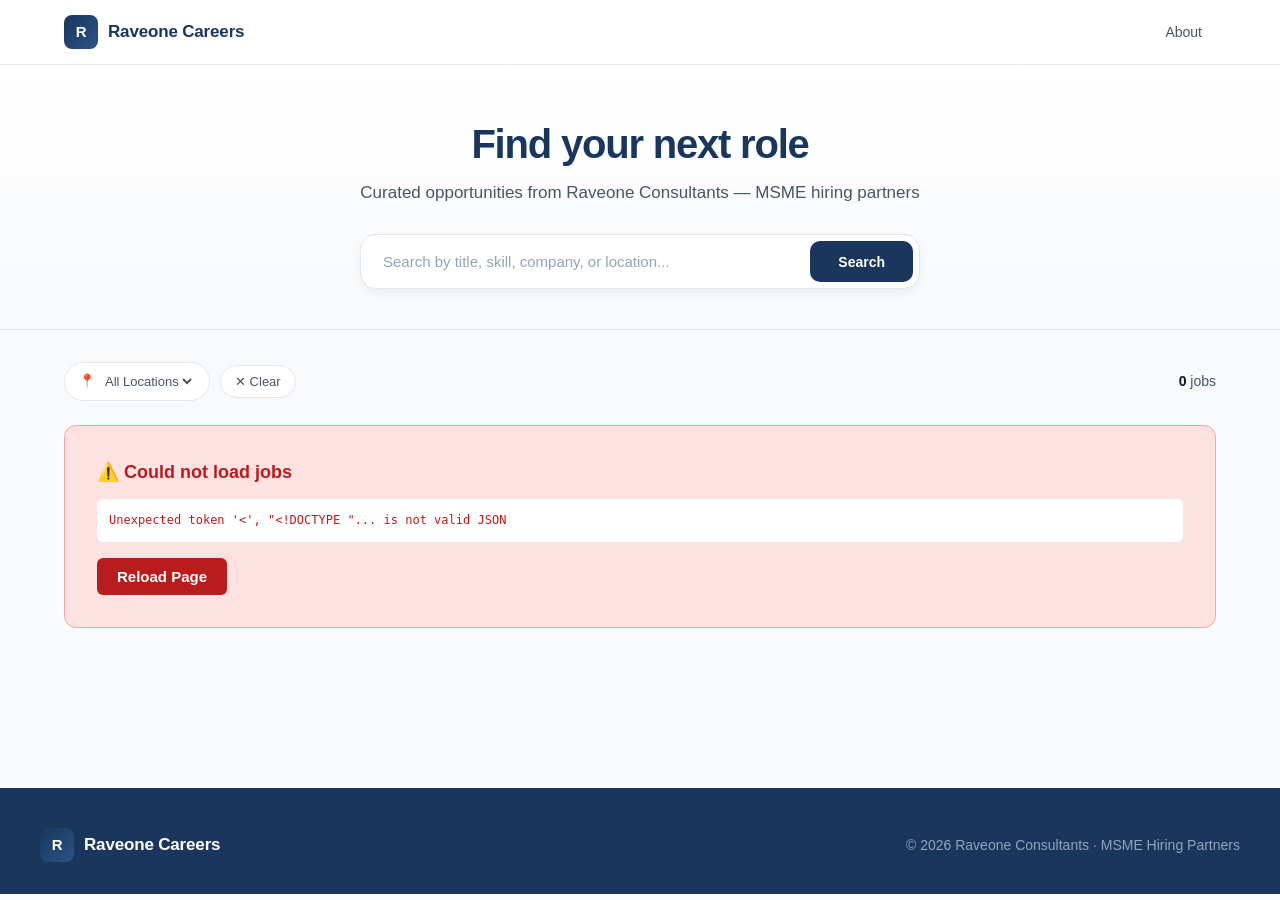
==== commit 0bb0247b: "Update index.html" ====
--- a/index.html
+++ b/index.html
@@ -1,235 +1,780 @@
 <!DOCTYPE html>
 <html lang="en">
 <head>
-  <base target="_top">
-  <meta charset="UTF-8">
-  <meta name="viewport" content="width=device-width, initial-scale=1.0">
-  <meta name="theme-color" content="#1A365D">
-  <title>Raveone Careers — Executive & Specialist Jobs in India</title>
-  <meta name="description" content="Browse 100+ executive, engineering, and specialist job openings across Bangalore, Chennai, Hyderabad, Mumbai, and India.">
-  <link rel="canonical" href="https://careers.raveone.in/">
-  <meta property="og:type" content="website">
-  <meta property="og:title" content="Raveone Careers — Executive & Specialist Jobs in India">
-  <meta property="og:description" content="Browse verified job openings. Apply in 60 seconds.">
-  <meta property="og:url" content="https://careers.raveone.in/">
-  <meta property="og:site_name" content="Raveone Careers">
-  <meta property="og:image" content="https://careers.raveone.in/assets/og-image.png">
-  <meta name="twitter:card" content="summary_large_image">
-  <link rel="icon" href="data:image/svg+xml,%3Csvg xmlns='http://www.w3.org/2000/svg' viewBox='0 0 24 24' fill='%231A365D'%3E%3Cpath d='M3 21h18M5 21V7l7-4 7 4v14M9 21v-6h6v6' stroke='white' stroke-width='2'/%3E%3C/svg%3E">
-  <link rel="preconnect" href="https://fonts.googleapis.com">
-  <link rel="preconnect" href="https://fonts.gstatic.com" crossorigin>
-  <link href="https://fonts.googleapis.com/css2?family=Inter:wght@400;500;600;700;800;900&display=swap" rel="stylesheet">
-  <link rel="stylesheet" href="style.css">
-  <style>
-    body { margin: 0; font-family: 'Inter', system-ui, sans-serif; background: #F8FAFC; color: #1E293B; -webkit-font-smoothing: antialiased; }
-    .hero { min-height: 380px; }
-    #jobsGrid:empty::after { content: ''; display: block; height: 400px; }
-    .search-hint { position: absolute; right: 24px; top: 50%; transform: translateY(-50%); font-size: 10px; font-weight: 700; color: #94A3B8; border: 1px solid #CBD5E1; border-radius: 4px; padding: 2px 6px; pointer-events: none; }
-    @media (max-width: 640px) { .search-hint { display: none; } }
-  </style>
-  <script type="application/ld+json">
-  {"@context":"https://schema.org","@type":"Organization","name":"Raveone Consultants","url":"https://www.raveone.in","logo":"https://careers.raveone.in/assets/logo.png","contactPoint":{"@type":"ContactPoint","telephone":"+91-9148330565","contactType":"Recruitment","areaServed":"IN","availableLanguage":["English","Hindi","Kannada"]},"sameAs":["https://www.raveone.in"]}
-  </script>
+<meta charset="UTF-8">
+<meta name="viewport" content="width=device-width, initial-scale=1.0">
+<title>Careers at Raveone Consultants | Executive & Specialist Jobs</title>
+<meta name="description" content="Explore curated job opportunities from Raveone Consultants — MSME hiring partners in India.">
+<style>
+:root {
+  --navy: #1A365D;
+  --navy-2: #2A5487;
+  --gold: #A16207;
+  --gold-bg: #FEF3C7;
+  --bg: #F8FAFC;
+  --surface: #FFFFFF;
+  --border: #E2E8F0;
+  --text: #0F172A;
+  --text-muted: #475569;
+  --text-light: #94A3B8;
+  --blue: #2563EB;
+  --blue-bg: #DBEAFE;
+  --success: #15803D;
+  --success-bg: #D1FAE5;
+  --warning: #B45309;
+  --warning-bg: #FEF3C7;
+  --danger: #B91C1C;
+  --danger-bg: #FEE2E2;
+  --radius: 12px;
+  --radius-lg: 16px;
+  --shadow-sm: 0 1px 2px rgba(15,23,42,.04);
+  --shadow: 0 1px 3px rgba(15,23,42,.06), 0 1px 2px rgba(15,23,42,.04);
+  --shadow-md: 0 4px 12px -2px rgba(15,23,42,.08);
+}
+
+* { box-sizing: border-box; margin: 0; padding: 0; }
+
+body {
+  font-family: -apple-system, BlinkMacSystemFont, 'Segoe UI', 'Inter', Roboto, sans-serif;
+  background: var(--bg);
+  color: var(--text);
+  line-height: 1.6;
+  font-size: 15px;
+  -webkit-font-smoothing: antialiased;
+}
+
+a { color: inherit; text-decoration: none; }
+button, input, select { font-family: inherit; font-size: inherit; }
+
+/* ── Header ── */
+.site-header {
+  background: rgba(255,255,255,.95);
+  border-bottom: 1px solid var(--border);
+  position: sticky;
+  top: 0;
+  z-index: 100;
+  backdrop-filter: blur(12px);
+}
+.header-inner {
+  max-width: 1200px;
+  margin: 0 auto;
+  padding: 0 24px;
+  height: 64px;
+  display: flex;
+  align-items: center;
+  justify-content: space-between;
+}
+.brand {
+  display: flex;
+  align-items: center;
+  gap: 10px;
+  font-weight: 700;
+  font-size: 17px;
+  color: var(--navy);
+  letter-spacing: -0.01em;
+}
+.brand-mark {
+  width: 34px;
+  height: 34px;
+  background: linear-gradient(135deg, var(--navy) 0%, var(--navy-2) 100%);
+  border-radius: 8px;
+  display: flex;
+  align-items: center;
+  justify-content: center;
+  color: white;
+  font-weight: 800;
+  font-size: 15px;
+}
+.header-nav a {
+  font-size: 14px;
+  font-weight: 500;
+  color: var(--text-muted);
+  padding: 8px 14px;
+  border-radius: 6px;
+  transition: all .15s;
+}
+.header-nav a:hover { color: var(--text); background: var(--bg); }
+
+/* ── Hero ── */
+.hero {
+  background: linear-gradient(180deg, #FFFFFF 0%, var(--bg) 100%);
+  padding: 56px 24px 40px;
+  text-align: center;
+  border-bottom: 1px solid var(--border);
+}
+.hero-inner { max-width: 720px; margin: 0 auto; }
+.hero h1 {
+  font-size: 40px;
+  font-weight: 800;
+  letter-spacing: -0.03em;
+  color: var(--navy);
+  margin-bottom: 12px;
+  line-height: 1.15;
+}
+.hero p {
+  font-size: 17px;
+  color: var(--text-muted);
+  margin-bottom: 28px;
+}
+.hero-search {
+  display: flex;
+  max-width: 560px;
+  margin: 0 auto;
+  background: var(--surface);
+  border: 1px solid var(--border);
+  border-radius: var(--radius-lg);
+  padding: 6px;
+  box-shadow: var(--shadow-md);
+  transition: all .2s;
+}
+.hero-search:focus-within {
+  border-color: var(--blue);
+  box-shadow: 0 0 0 4px var(--blue-bg), var(--shadow-md);
+}
+.hero-search input {
+  flex: 1;
+  border: none;
+  outline: none;
+  padding: 12px 16px;
+  font-size: 15px;
+  background: transparent;
+  color: var(--text);
+}
+.hero-search input::placeholder { color: var(--text-light); }
+.hero-search button {
+  background: var(--navy);
+  color: white;
+  border: none;
+  padding: 0 28px;
+  border-radius: 10px;
+  font-weight: 600;
+  font-size: 14px;
+  cursor: pointer;
+  transition: all .15s;
+}
+.hero-search button:hover { background: var(--navy-2); }
+
+/* ── Main ── */
+.main-wrap {
+  max-width: 1200px;
+  margin: 0 auto;
+  padding: 32px 24px 80px;
+}
+.toolbar {
+  display: flex;
+  justify-content: space-between;
+  align-items: center;
+  margin-bottom: 24px;
+  gap: 16px;
+  flex-wrap: wrap;
+}
+.toolbar-left {
+  display: flex;
+  gap: 10px;
+  flex-wrap: wrap;
+  align-items: center;
+}
+.toolbar-right {
+  font-size: 14px;
+  color: var(--text-muted);
+}
+.toolbar-right strong { color: var(--text); font-weight: 700; }
+
+.filter-chip {
+  display: inline-flex;
+  align-items: center;
+  gap: 6px;
+  padding: 8px 14px;
+  background: var(--surface);
+  border: 1px solid var(--border);
+  border-radius: 100px;
+  font-size: 13px;
+  font-weight: 500;
+  color: var(--text-muted);
+  cursor: pointer;
+  transition: all .15s;
+}
+.filter-chip:hover { border-color: var(--navy); color: var(--navy); }
+.filter-chip select {
+  background: transparent;
+  border: none;
+  outline: none;
+  color: inherit;
+  font-weight: inherit;
+  cursor: pointer;
+}
+
+/* ── Job Grid ── */
+.job-grid {
+  display: grid;
+  grid-template-columns: repeat(2, 1fr);
+  gap: 16px;
+}
+@media (max-width: 768px) {
+  .job-grid { grid-template-columns: 1fr; }
+}
+
+.job-card {
+  display: flex;
+  flex-direction: column;
+  background: var(--surface);
+  border: 1px solid var(--border);
+  border-radius: var(--radius);
+  padding: 22px;
+  transition: all .2s ease;
+  position: relative;
+  min-height: 200px;
+}
+.job-card:hover {
+  border-color: var(--navy);
+  box-shadow: var(--shadow-md);
+  transform: translateY(-2px);
+}
+.job-card-header {
+  display: flex;
+  justify-content: space-between;
+  align-items: flex-start;
+  gap: 12px;
+  margin-bottom: 14px;
+}
+.job-card-title {
+  font-size: 17px;
+  font-weight: 700;
+  color: var(--navy);
+  letter-spacing: -0.01em;
+  margin-bottom: 4px;
+  line-height: 1.3;
+  overflow: hidden;
+  text-overflow: ellipsis;
+  display: -webkit-box;
+  -webkit-line-clamp: 2;
+  -webkit-box-orient: vertical;
+}
+.job-card-company {
+  font-size: 13.5px;
+  color: var(--text-muted);
+  font-weight: 500;
+}
+.job-card-arrow {
+  width: 30px;
+  height: 30px;
+  border-radius: 8px;
+  background: var(--bg);
+  display: flex;
+  align-items: center;
+  justify-content: center;
+  color: var(--text-muted);
+  flex-shrink: 0;
+  transition: all .2s;
+  font-size: 14px;
+}
+.job-card:hover .job-card-arrow {
+  background: var(--navy);
+  color: white;
+  transform: translateX(2px);
+}
+
+.job-card-meta {
+  display: flex;
+  flex-wrap: wrap;
+  gap: 6px;
+  margin-bottom: 12px;
+}
+.meta-pill {
+  display: inline-flex;
+  align-items: center;
+  gap: 4px;
+  padding: 4px 10px;
+  border-radius: 100px;
+  font-size: 11.5px;
+  font-weight: 600;
+  white-space: nowrap;
+}
+.meta-id       { background: var(--bg); color: var(--text-muted); font-family: ui-monospace, monospace; }
+.meta-loc      { background: var(--blue-bg); color: var(--blue); }
+.meta-exp      { background: var(--warning-bg); color: var(--warning); }
+.meta-salary   { background: var(--success-bg); color: var(--success); }
+.meta-type     { background: var(--bg); color: var(--text-muted); }
+.meta-positions{ background: var(--gold-bg); color: var(--gold); }
+
+.job-card-skills {
+  display: flex;
+  flex-wrap: wrap;
+  gap: 6px;
+  margin-top: auto;
+  padding-top: 12px;
+  border-top: 1px solid var(--border);
+}
+.skill-tag {
+  background: var(--bg);
+  color: var(--text-muted);
+  padding: 3px 10px;
+  border-radius: 6px;
+  font-size: 11.5px;
+  font-weight: 500;
+  white-space: nowrap;
+  overflow: hidden;
+  text-overflow: ellipsis;
+  max-width: 160px;
+}
+.skill-tag-more {
+  background: var(--navy);
+  color: white;
+  padding: 3px 10px;
+  border-radius: 6px;
+  font-size: 11.5px;
+  font-weight: 600;
+}
+
+.job-card-footer {
+  display: flex;
+  justify-content: space-between;
+  align-items: center;
+  gap: 12px;
+  margin-top: 10px;
+  font-size: 11.5px;
+  color: var(--text-light);
+}
+.job-card-footer .category-badge {
+  background: var(--bg);
+  padding: 2px 8px;
+  border-radius: 4px;
+  font-weight: 600;
+}
+
+/* ── Skeleton ── */
+.skeleton {
+  background: linear-gradient(90deg, #F1F5F9 0%, #E2E8F0 50%, #F1F5F9 100%);
+  background-size: 200% 100%;
+  animation: shimmer 1.5s infinite;
+  border-radius: 6px;
+}
+@keyframes shimmer {
+  0% { background-position: 200% 0; }
+  100% { background-position: -200% 0; }
+}
+.skeleton-card {
+  background: var(--surface);
+  border: 1px solid var(--border);
+  border-radius: var(--radius);
+  padding: 22px;
+  min-height: 200px;
+}
+.skeleton-line { height: 14px; margin-bottom: 10px; }
+.skeleton-line-lg { height: 20px; width: 70%; margin-bottom: 12px; }
+.skeleton-line-md { width: 45%; }
+.skeleton-pills { display: flex; gap: 8px; margin-top: 16px; }
+.skeleton-pill { height: 22px; width: 80px; border-radius: 100px; }
+
+/* ── Empty & Error ── */
+.empty-state {
+  text-align: center;
+  padding: 80px 24px;
+  background: var(--surface);
+  border: 1px dashed var(--border);
+  border-radius: var(--radius);
+  grid-column: 1 / -1;
+}
+.empty-icon {
+  width: 64px;
+  height: 64px;
+  border-radius: 16px;
+  background: var(--blue-bg);
+  color: var(--blue);
+  display: inline-flex;
+  align-items: center;
+  justify-content: center;
+  margin-bottom: 20px;
+  font-size: 28px;
+}
+.empty-state h3 {
+  font-size: 20px;
+  font-weight: 700;
+  color: var(--navy);
+  margin-bottom: 8px;
+}
+.empty-state p { color: var(--text-muted); font-size: 15px; }
+
+.error-box {
+  padding: 32px;
+  background: var(--danger-bg);
+  border: 1px solid #FCA5A5;
+  border-radius: var(--radius);
+  grid-column: 1 / -1;
+}
+.error-box h3 { color: var(--danger); font-size: 18px; margin-bottom: 12px; }
+.error-box pre {
+  font-family: ui-monospace, monospace;
+  font-size: 12px;
+  background: white;
+  padding: 12px;
+  border-radius: 6px;
+  color: var(--danger);
+  margin-bottom: 16px;
+  white-space: pre-wrap;
+  word-break: break-word;
+}
+.error-box button {
+  padding: 10px 20px;
+  background: var(--danger);
+  color: white;
+  border: none;
+  border-radius: 6px;
+  font-weight: 600;
+  cursor: pointer;
+}
+
+/* ── Footer ── */
+.site-footer {
+  background: var(--navy);
+  color: var(--text-light);
+  padding: 40px 24px 32px;
+  margin-top: 80px;
+}
+.footer-inner {
+  max-width: 1200px;
+  margin: 0 auto;
+  display: flex;
+  justify-content: space-between;
+  align-items: center;
+  flex-wrap: wrap;
+  gap: 16px;
+}
+.site-footer p { font-size: 14px; }
+.site-footer .brand { color: white; }
+
+@media (max-width: 640px) {
+  .hero { padding: 40px 20px 32px; }
+  .hero h1 { font-size: 30px; }
+  .hero p { font-size: 15px; }
+  .main-wrap { padding: 24px 16px 60px; }
+  .job-card { padding: 18px; }
+}
+</style>
 </head>
 <body>
 
-<header class="site-header" id="siteHeader">
-  <div class="container header-inner">
-    <a href="index.html" class="brand" aria-label="Raveone Careers — Home">
-      <span class="brand-mark" aria-hidden="true">
-        <svg width="22" height="22" viewBox="0 0 24 24" fill="none" stroke="white" stroke-width="2.2" stroke-linecap="round" stroke-linejoin="round"><path d="M3 21h18M5 21V7l7-4 7 4v14M9 21v-6h6v6"/></svg>
-      </span>
-      <span class="brand-text">
-        <span class="brand-title">Raveone Careers</span>
-        <span class="brand-sub">Executive Search &amp; Selection</span>
-      </span>
+<header class="site-header">
+  <div class="header-inner">
+    <a href="./" class="brand">
+      <div class="brand-mark">R</div>
+      <span>Raveone Careers</span>
     </a>
-    <nav class="main-nav" id="mainNav" aria-label="Main navigation">
-      <a href="index.html" class="nav-link active">Home</a>
-      <a href="index.html#jobs" class="nav-link">Job Vacancies</a>
-      <a href="pages.html?page=employers" class="nav-link">Employers (MSME)</a>
-      <a href="pages.html?page=submit-cv" class="nav-link">Submit CV</a>
-      <a href="pages.html?page=about" class="nav-link">About Us</a>
-      <a href="pages.html?page=process" class="nav-link">Our Process</a>
-      <a href="pages.html?page=contact" class="nav-link">Contact Us</a>
-      <a href="portal-login.html" class="nav-link nav-link-cta" style="background:#1A365D;color:#fff;margin-left:6px;">Candidate Login</a>
+    <nav class="header-nav">
+      <a href="https://career.raveone.in/about.html">About</a>
     </nav>
-    <div class="header-actions">
-      <button class="mobile-toggle" id="mobileToggle" aria-label="Open menu" aria-expanded="false">
-        <span></span><span></span><span></span>
-      </button>
-    </div>
   </div>
 </header>
 
-<section class="hero" id="homeView">
-  <div class="container hero-inner">
-    <div class="hero-badge"><span class="pulse-dot" aria-hidden="true"></span>Now Hiring</div>
-    <h1 class="hero-title">Find your next <span class="hero-highlight">career move</span><br>with confidence.</h1>
-    <p class="hero-subtitle">Verified executive &amp; specialist roles across Bangalore, Chennai, Hyderabad, Mumbai, and India — from India's trusted MSME hiring partners.</p>
-
-    <form class="search-bar" id="searchForm" role="search" autocomplete="off" style="position:relative;">
-      <span class="search-icon" aria-hidden="true">
-        <svg width="20" height="20" viewBox="0 0 24 24" fill="none" stroke="currentColor" stroke-width="2.2" stroke-linecap="round" stroke-linejoin="round"><circle cx="11" cy="11" r="7"/><path d="m21 21-4.35-4.35"/></svg>
-      </span>
-      <input type="text" id="heroSearch" class="search-input" placeholder="Search job title, skill, company, or Job ID…" aria-label="Search jobs">
-      <span class="search-hint">Press /</span>
-      <button type="submit" class="search-btn" aria-label="Search">Search</button>
-    </form>
-
-    <div class="popular-tags" id="popularTags" aria-label="Popular categories">
-      <span class="popular-label">Popular:</span>
+<section class="hero">
+  <div class="hero-inner">
+    <h1>Find your next role</h1>
+    <p>Curated opportunities from Raveone Consultants — MSME hiring partners</p>
+    <div class="hero-search">
+      <input type="text" id="searchInput"
+             placeholder="Search by title, skill, company, or location..."
+             onkeydown="if(event.key==='Enter')App.filter()">
+      <button onclick="App.filter()">Search</button>
     </div>
   </div>
 </section>
 
-<section class="stats-strip">
-  <div class="container stats-inner">
-    <div class="stat-card"><div class="stat-value" id="statJobs">—</div><div class="stat-label">Open Roles</div></div>
-    <div class="stat-divider" aria-hidden="true"></div>
-    <div class="stat-card"><div class="stat-value" id="statClients">—</div><div class="stat-label">Hiring Partners</div></div>
-    <div class="stat-divider" aria-hidden="true"></div>
-    <div class="stat-card"><div class="stat-value" id="statCities">—</div><div class="stat-label">Cities</div></div>
+<main class="main-wrap">
+  <div class="toolbar">
+    <div class="toolbar-left">
+      <div class="filter-chip">
+        <span>📍</span>
+        <select id="locationFilter" onchange="App.filter()">
+          <option value="">All Locations</option>
+        </select>
+      </div>
+      <button class="filter-chip" onclick="App.clearFilters()">✕ Clear</button>
+    </div>
+    <div class="toolbar-right" id="jobCount">Loading…</div>
   </div>
-</section>
-
-<main class="board" id="jobs">
-  <div class="container board-grid">
-    <aside class="filters" aria-label="Job filters">
-      <div class="filters-card">
-        <div class="filters-head">
-          <h3 class="filters-title">Filters</h3>
-          <button class="clear-filters" id="clearFilters" type="button">Clear all</button>
-        </div>
-        <div class="filter-group"><label class="filter-label" for="filterSearch">Search</label><input type="text" id="filterSearch" class="filter-input" placeholder="Title, skill, ID…"></div>
-        <div class="filter-group"><label class="filter-label" for="filterLocation">Location</label><select id="filterLocation" class="filter-input"><option value="">All locations</option></select></div>
-        <div class="filter-group"><label class="filter-label" for="filterCategory">Category</label><select id="filterCategory" class="filter-input"><option value="">All categories</option></select></div>
-        <div class="filter-group"><label class="filter-label" for="filterExp">Experience</label>
-          <select id="filterExp" class="filter-input">
-            <option value="">Any experience</option>
-            <option value="0-2">0–2 years</option>
-            <option value="2-5">2–5 years</option>
-            <option value="5-10">5–10 years</option>
-            <option value="10+">10+ years</option>
-          </select>
-        </div>
-        <div class="filter-group"><label class="filter-label" for="filterCompany">Company</label><select id="filterCompany" class="filter-input"><option value="">All companies</option></select></div>
-        <div class="filter-group"><label class="filter-label" for="filterType">Job Type</label>
-          <select id="filterType" class="filter-input">
-            <option value="">All types</option>
-            <option value="Full-Time">Full-Time</option>
-            <option value="Part-Time">Part-Time</option>
-            <option value="Contract">Contract</option>
-            <option value="Intern">Intern</option>
-          </select>
-        </div>
-        <div class="filter-info" id="filterInfo">Loading…</div>
-      </div>
-      <button class="mobile-filter-btn" id="mobileFilterBtn" type="button" aria-label="Open filters">
-        <svg width="16" height="16" viewBox="0 0 24 24" fill="none" stroke="currentColor" stroke-width="2.5" stroke-linecap="round" stroke-linejoin="round"><path d="M22 3H2l8 9.46V19l4 2v-8.54L22 3z"/></svg>
-        Filters
-      </button>
-    </aside>
-
-    <section class="listings" aria-label="Job listings">
-      <div id="recentlyViewed" style="display:none;margin-bottom:24px;"></div>
-
-      <div id="activeFiltersBar" class="active-filters-bar"></div>
-
-      <div class="listings-head">
-        <div>
-          <h2 class="listings-title">Open Positions</h2>
-          <p class="listings-count" id="listCount">—</p>
-        </div>
-        <div class="sort-wrap">
-          <label for="sortSelect" class="sr-only">Sort by</label>
-          <select id="sortSelect" class="sort-select">
-            <option value="recent">Most recent</option>
-            <option value="salary-high">Salary: High → Low</option>
-            <option value="exp-low">Experience: Low → High</option>
-            <option value="relevant">Relevance</option>
-          </select>
-        </div>
-      </div>
-
-      <div class="skeleton-grid" id="skeletonGrid" aria-hidden="true">
-        <div class="skeleton-card"></div>
-        <div class="skeleton-card"></div>
-        <div class="skeleton-card"></div>
-        <div class="skeleton-card"></div>
-      </div>
-
-      <div class="jobs-grid" id="jobsGrid"></div>
-
-      <div class="empty-state" id="emptyState" hidden>
-        <div class="empty-icon" aria-hidden="true">🔍</div>
-        <h3 class="empty-title">No jobs match your filters</h3>
-        <p class="empty-text">Try clearing a filter or broadening your search.</p>
-        <button class="btn-primary" id="emptyClear">Clear all filters</button>
-      </div>
-
-      <div class="load-more-wrap" id="loadMoreWrap" hidden>
-        <button class="btn-outline" id="loadMoreBtn">Load more</button>
-      </div>
-    </section>
-  </div>
-</main>
-
-<section class="trust-section">
-  <div class="container">
-    <h2 class="section-title">Why candidates trust Raveone</h2>
-    <div class="trust-grid">
-      <div class="trust-card"><div class="trust-icon">✓</div><h3>5+ years of recruitment</h3><p>Trusted by MSME manufacturers and engineering firms across India.</p></div>
-      <div class="trust-card"><div class="trust-icon">✓</div><h3>Verified positions only</h3><p>Every job is direct with the hiring company — no middle-layer spam.</p></div>
-      <div class="trust-card"><div class="trust-icon">✓</div><h3>One recruiter, one relationship</h3><p>Talk directly to Rajesh K Rao — not a call centre.</p></div>
-      <div class="trust-card"><div class="trust-icon">✓</div><h3>60-second apply</h3><p>No signup, no long forms. Upload resume and you're done.</p></div>
-    </div>
-  </div>
-</section>
-
-<footer class="site-footer">
-  <div class="container footer-grid">
-    <div class="footer-col footer-brand">
-      <div class="brand brand-footer">
-        <span class="brand-mark" aria-hidden="true"><svg width="20" height="20" viewBox="0 0 24 24" fill="none" stroke="white" stroke-width="2.2" stroke-linecap="round" stroke-linejoin="round"><path d="M3 21h18M5 21V7l7-4 7 4v14M9 21v-6h6v6"/></svg></span>
-        <span class="brand-text"><span class="brand-title">Raveone Careers</span><span class="brand-sub">Executive Search &amp; Selection</span></span>
-      </div>
-      <p class="footer-blurb">Connecting exceptional talent with MSME manufacturers, engineering firms, and enterprises across India.</p>
-      <div class="footer-contact">
-        <a href="tel:+919148330565">📞 9148330565</a>
-        <a href="mailto:rajesh@raveone.in">✉️ rajesh@raveone.in</a>
+
+  <div id="jobGrid" class="job-grid">
+    <div class="skeleton-card">
+      <div class="skeleton skeleton-line skeleton-line-lg"></div>
+      <div class="skeleton skeleton-line skeleton-line-md"></div>
+      <div class="skeleton-pills">
+        <div class="skeleton skeleton-pill"></div>
+        <div class="skeleton skeleton-pill"></div>
+        <div class="skeleton skeleton-pill"></div>
       </div>
     </div>
-    <div class="footer-col"><h4 class="footer-heading">For Candidates</h4><ul class="footer-list">
-      <li><a href="index.html#jobs">Browse Jobs</a></li>
-      <li><a href="portal-login.html">Candidate Login</a></li>
-      <li><a href="pages.html?page=submit-cv">Submit CV</a></li>
-      <li><a href="pages.html?page=process">Our Process</a></li>
-    </ul></div>
-    <div class="footer-col"><h4 class="footer-heading">For Employers</h4><ul class="footer-list">
-      <li><a href="pages.html?page=employers">Post a Job</a></li>
-      <li><a href="pages.html?page=employers">Why Raveone</a></li>
-      <li><a href="pages.html?page=contact">Talk to Us</a></li>
-    </ul></div>
-    <div class="footer-col"><h4 class="footer-heading">Company</h4><ul class="footer-list">
-      <li><a href="pages.html?page=about">About Us</a></li>
-      <li><a href="pages.html?page=contact">Contact</a></li>
-      <li><a href="https://www.raveone.in" target="_blank" rel="noopener">www.raveone.in ↗</a></li>
-    </ul></div>
-  </div>
-  <div class="footer-bottom">
-    <div class="container footer-bottom-inner">
-      <p class="footer-copy">© <span id="footerYear"></span> Raveone Consultants. All rights reserved.</p>
-      <div class="footer-legal">
-        <a href="pages.html?page=terms">Terms &amp; Conditions</a>
-        <span aria-hidden="true">·</span>
-        <a href="pages.html?page=privacy">Privacy Policy</a>
+    <div class="skeleton-card">
+      <div class="skeleton skeleton-line skeleton-line-lg"></div>
+      <div class="skeleton skeleton-line skeleton-line-md"></div>
+      <div class="skeleton-pills">
+        <div class="skeleton skeleton-pill"></div>
+        <div class="skeleton skeleton-pill"></div>
+      </div>
+    </div>
+    <div class="skeleton-card">
+      <div class="skeleton skeleton-line skeleton-line-lg"></div>
+      <div class="skeleton skeleton-line skeleton-line-md"></div>
+      <div class="skeleton-pills">
+        <div class="skeleton skeleton-pill"></div>
+        <div class="skeleton skeleton-pill"></div>
       </div>
     </div>
   </div>
+</main>
+
+<footer class="site-footer">
+  <div class="footer-inner">
+    <div class="brand">
+      <div class="brand-mark">R</div>
+      <span>Raveone Careers</span>
+    </div>
+    <p>&copy; <span id="footerYear">2026</span> Raveone Consultants · MSME Hiring Partners</p>
+  </div>
 </footer>
 
-<div class="sheet-backdrop" id="sheetBackdrop" hidden></div>
-<script src="app.js" defer></script>
+<script>
+(function () {
+  var SCRIPT_URL = "REPLACE_WITH_YOUR_DEPLOYMENT_URL";
+  var ALL_JOBS = [];
+  var IS_LOADING = false;
+
+  var App = window.App = {
+    init: function () {
+      document.getElementById('footerYear').textContent = new Date().getFullYear();
+      App.load();
+    },
+
+    load: function () {
+      if (IS_LOADING) return;
+      IS_LOADING = true;
+
+      // Route 1: google.script.run (fast, server-rendered)
+      if (typeof google !== 'undefined' && google.script && google.script.run) {
+        google.script.run
+          .withSuccessHandler(function (jobs) {
+            IS_LOADING = false;
+            if (Array.isArray(jobs)) {
+              App.setJobs(jobs);
+            } else {
+              App.fallbackFetch();
+            }
+          })
+          .withFailureHandler(function () {
+            IS_LOADING = false;
+            App.fallbackFetch();
+          })
+          .getActiveJobsForCareerPage();
+      } else {
+        App.fallbackFetch();
+      }
+    },
+
+    fallbackFetch: function () {
+      fetch(SCRIPT_URL + '?action=jobs')
+        .then(function (r) { return r.json(); })
+        .then(function (jobs) {
+          IS_LOADING = false;
+          if (Array.isArray(jobs)) App.setJobs(jobs);
+          else App.showError('Unexpected response from server');
+        })
+        .catch(function (err) {
+          IS_LOADING = false;
+          App.showError(err.message || String(err));
+        });
+    },
+
+    setJobs: function (jobs) {
+      ALL_JOBS = jobs.filter(function (j) { return j && j.jobId; });
+      App.populateLocations();
+      App.render(ALL_JOBS);
+    },
+
+    populateLocations: function () {
+      var sel = document.getElementById('locationFilter');
+      var seen = {};
+      var cities = [];
+      ALL_JOBS.forEach(function (j) {
+        String(j.location || '').split(',').forEach(function (c) {
+          var city = c.trim();
+          if (city && !seen[city.toLowerCase()]) {
+            seen[city.toLowerCase()] = true;
+            cities.push(city);
+          }
+        });
+      });
+      cities.sort();
+      sel.innerHTML = '<option value="">All Locations</option>' +
+        cities.map(function (c) {
+          return '<option value="' + App.esc(c) + '">' + App.esc(c) + '</option>';
+        }).join('');
+    },
+
+    filter: function () {
+      var q = (document.getElementById('searchInput').value || '').trim().toLowerCase();
+      var loc = document.getElementById('locationFilter').value;
+
+      var filtered = ALL_JOBS.filter(function (j) {
+        if (q) {
+          var hay = [
+            j.title, j.company, j.jobId, j.location,
+            j.category || '', j.industry || '',
+            (j.skills || []).join(' '),
+            j.description || ''
+          ].join(' ').toLowerCase();
+          if (hay.indexOf(q) === -1) return false;
+        }
+        if (loc) {
+          var cities = String(j.location || '').split(',').map(function (c) {
+            return c.trim().toLowerCase();
+          });
+          if (cities.indexOf(loc.toLowerCase()) === -1) return false;
+        }
+        return true;
+      });
+
+      App.render(filtered);
+    },
+
+    clearFilters: function () {
+      document.getElementById('searchInput').value = '';
+      document.getElementById('locationFilter').value = '';
+      App.render(ALL_JOBS);
+    },
+
+    render: function (jobs) {
+      var grid = document.getElementById('jobGrid');
+      var count = document.getElementById('jobCount');
+
+      count.innerHTML = '<strong>' + jobs.length + '</strong> ' +
+        'job' + (jobs.length === 1 ? '' : 's') +
+        (jobs.length < ALL_JOBS.length ? ' (filtered)' : '');
+
+      if (!jobs.length) {
+        grid.innerHTML =
+          '<div class="empty-state">' +
+            '<div class="empty-icon">🔍</div>' +
+            '<h3>No matching jobs</h3>' +
+            '<p>Try clearing your filters or searching for a different keyword.</p>' +
+          '</div>';
+        return;
+      }
+
+      grid.innerHTML = jobs.map(App.renderCard).join('');
+    },
+
+    renderCard: function (j) {
+      var url = SCRIPT_URL + '?page=job&id=' + encodeURIComponent(j.jobId);
+      var title = App.cleanTitle(j.title, j.jobId);
+
+      // Meta pills
+      var pills = [];
+      pills.push('<span class="meta-pill meta-id">' + App.esc(j.jobId) + '</span>');
+      if (j.location) {
+        pills.push('<span class="meta-pill meta-loc">📍 ' + App.esc(j.location) + '</span>');
+      }
+      var exp = App.formatExp(j);
+      if (exp) pills.push('<span class="meta-pill meta-exp">' + exp + '</span>');
+      if (j.salaryDisplay && j.salaryDisplay !== 'Not disclosed') {
+        pills.push('<span class="meta-pill meta-salary">💰 ' + App.esc(j.salaryDisplay) + '</span>');
+      }
+      if (j.employmentType && j.employmentType !== 'Full Time') {
+        pills.push('<span class="meta-pill meta-type">' + App.esc(j.employmentType) + '</span>');
+      }
+      if (j.positions > 1) {
+        pills.push('<span class="meta-pill meta-positions">' + j.positions + ' openings</span>');
+      }
+
+      // Skills chips (max 4, then +N more)
+      var skills = (j.skills || []).filter(function (s) {
+        return s && String(s).trim() && String(s).length < 50;
+      });
+      var skillsHtml = '';
+      if (skills.length) {
+        var visible = skills.slice(0, 4).map(function (s) {
+          return '<span class="skill-tag">' + App.esc(s) + '</span>';
+        }).join('');
+        var more = skills.length > 4
+          ? '<span class="skill-tag-more">+' + (skills.length - 4) + '</span>'
+          : '';
+        skillsHtml = '<div class="job-card-skills">' + visible + more + '</div>';
+      }
+
+      // Footer: posted date + category
+      var footerLeft = j.postedDate
+        ? 'Posted ' + App.esc(j.postedDate)
+        : '';
+      var footerRight = j.category
+        ? '<span class="category-badge">' + App.esc(j.category) + '</span>'
+        : '';
+
+      return '<a href="' + App.esc(url) + '" class="job-card">' +
+        '<div class="job-card-header">' +
+          '<div>' +
+            '<div class="job-card-title">' + App.esc(title) + '</div>' +
+            '<div class="job-card-company">' + App.esc(j.company || '') + '</div>' +
+          '</div>' +
+          '<div class="job-card-arrow">→</div>' +
+        '</div>' +
+        '<div class="job-card-meta">' + pills.join('') + '</div>' +
+        skillsHtml +
+        (footerLeft || footerRight
+          ? '<div class="job-card-footer">' +
+              '<span>' + footerLeft + '</span>' +
+              footerRight +
+            '</div>'
+          : '') +
+      '</a>';
+    },
+
+    cleanTitle: function (title, jobId) {
+      if (!title) return 'Untitled Role';
+      if (!jobId) return title;
+      var escaped = jobId.replace(/[.*+?^${}()|[\]\\]/g, '\\$&');
+      var re = new RegExp('^' + escaped + '\\s*[-–:\\s]\\s*', 'i');
+      var cleaned = title.replace(re, '').trim();
+      return cleaned || title;
+    },
+
+    formatExp: function (j) {
+      var min = String(j.minExp || '').trim();
+      var max = String(j.maxExp || '').trim();
+      if (/^fresh/i.test(min)) return '🌱 Fresher';
+      var minN = parseFloat(min.replace(/[^\d.]/g, ''));
+      var maxN = parseFloat(max.replace(/[^\d.]/g, ''));
+      var hasMin = !isNaN(minN) && minN > 0;
+      var hasMax = !isNaN(maxN) && maxN > 0;
+      if (hasMin && hasMax) return '📊 ' + minN + '–' + maxN + ' Yrs';
+      if (hasMin) return '📊 ' + minN + '+ Yrs';
+      if (hasMax) return '📊 Up to ' + maxN + ' Yrs';
+      return '';
+    },
+
+    esc: function (s) {
+      return String(s == null ? '' : s)
+        .replace(/&/g, '&amp;')
+        .replace(/</g, '&lt;')
+        .replace(/>/g, '&gt;')
+        .replace(/"/g, '&quot;');
+    },
+
+    showError: function (msg) {
+      var grid = document.getElementById('jobGrid');
+      document.getElementById('jobCount').innerHTML = '<strong>0</strong> jobs';
+      grid.innerHTML =
+        '<div class="error-box">' +
+          '<h3>⚠️ Could not load jobs</h3>' +
+          '<pre>' + App.esc(msg || 'Unknown error') + '</pre>' +
+          '<button onclick="location.reload()">Reload Page</button>' +
+        '</div>';
+    }
+  };
+
+  if (document.readyState === 'loading') {
+    document.addEventListener('DOMContentLoaded', App.init);
+  } else {
+    App.init();
+  }
+})();
+</script>
 </body>
 </html>
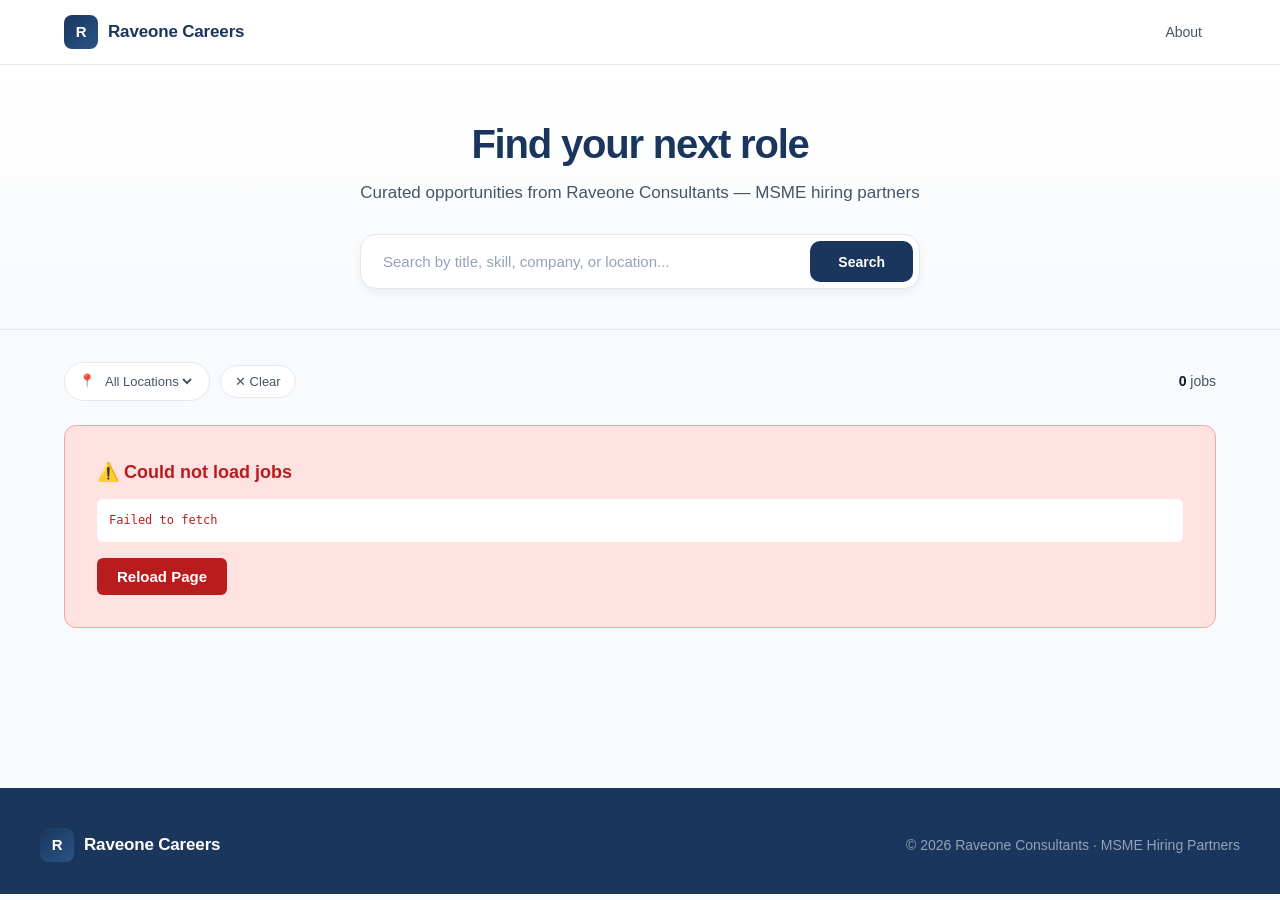
==== commit 827321e5: "Update index.html" ====
--- a/index.html
+++ b/index.html
@@ -534,7 +534,7 @@
 
 <script>
 (function () {
-  var SCRIPT_URL = "REPLACE_WITH_YOUR_DEPLOYMENT_URL";
+  var SCRIPT_URL = "https://script.google.com/macros/s/AKfycby11ZYopJAAbHT0tsBu4v5YQe9TTpc_m88O43YhmEGYUg0kOlpudIDSWVF34ESc30k/exec";
   var ALL_JOBS = [];
   var IS_LOADING = false;
 
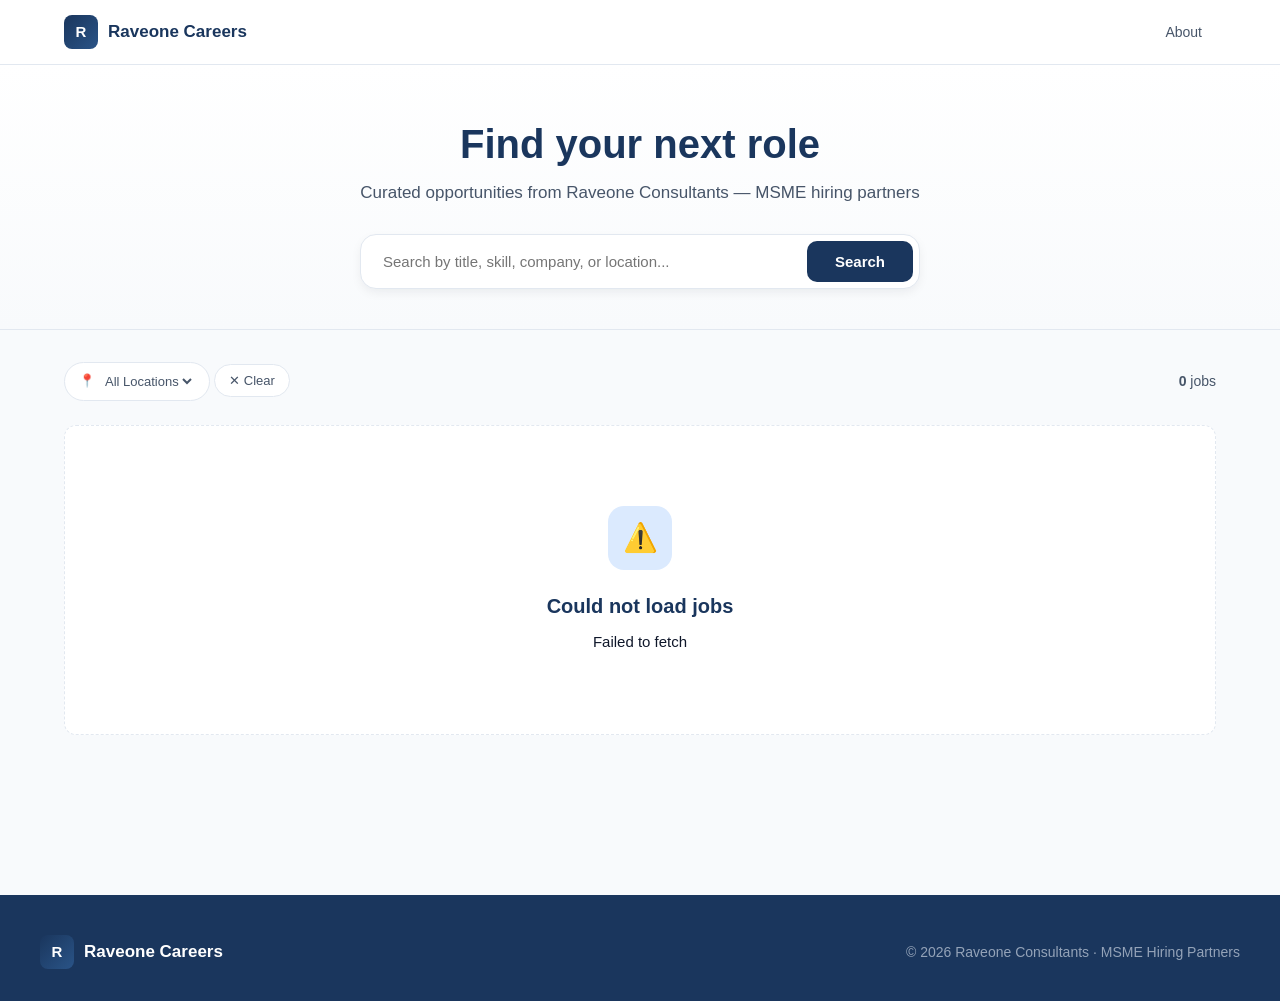
==== commit 1f61270b: "Update index.html" ====
--- a/index.html
+++ b/index.html
@@ -7,462 +7,93 @@
 <meta name="description" content="Explore curated job opportunities from Raveone Consultants — MSME hiring partners in India.">
 <style>
 :root {
-  --navy: #1A365D;
-  --navy-2: #2A5487;
-  --gold: #A16207;
-  --gold-bg: #FEF3C7;
-  --bg: #F8FAFC;
-  --surface: #FFFFFF;
-  --border: #E2E8F0;
-  --text: #0F172A;
-  --text-muted: #475569;
-  --text-light: #94A3B8;
-  --blue: #2563EB;
-  --blue-bg: #DBEAFE;
-  --success: #15803D;
-  --success-bg: #D1FAE5;
-  --warning: #B45309;
-  --warning-bg: #FEF3C7;
-  --danger: #B91C1C;
-  --danger-bg: #FEE2E2;
-  --radius: 12px;
-  --radius-lg: 16px;
-  --shadow-sm: 0 1px 2px rgba(15,23,42,.04);
-  --shadow: 0 1px 3px rgba(15,23,42,.06), 0 1px 2px rgba(15,23,42,.04);
-  --shadow-md: 0 4px 12px -2px rgba(15,23,42,.08);
+  --navy: #1A365D; --navy-2: #2A5487; --gold: #A16207; --gold-bg: #FEF3C7;
+  --bg: #F8FAFC; --surface: #FFFFFF; --border: #E2E8F0;
+  --text: #0F172A; --text-muted: #475569; --text-light: #94A3B8;
+  --blue: #2563EB; --blue-bg: #DBEAFE; --success: #15803D; --success-bg: #D1FAE5;
+  --warning: #B45309; --warning-bg: #FEF3C7; --danger: #B91C1C; --danger-bg: #FEE2E2;
+  --radius: 12px; --shadow-md: 0 4px 12px -2px rgba(15,23,42,.08);
 }
-
 * { box-sizing: border-box; margin: 0; padding: 0; }
-
-body {
-  font-family: -apple-system, BlinkMacSystemFont, 'Segoe UI', 'Inter', Roboto, sans-serif;
-  background: var(--bg);
-  color: var(--text);
-  line-height: 1.6;
-  font-size: 15px;
-  -webkit-font-smoothing: antialiased;
-}
-
+body { font-family: -apple-system, BlinkMacSystemFont, 'Segoe UI', Roboto, sans-serif; background: var(--bg); color: var(--text); line-height: 1.6; font-size: 15px; }
 a { color: inherit; text-decoration: none; }
 button, input, select { font-family: inherit; font-size: inherit; }
 
-/* ── Header ── */
-.site-header {
-  background: rgba(255,255,255,.95);
-  border-bottom: 1px solid var(--border);
-  position: sticky;
-  top: 0;
-  z-index: 100;
-  backdrop-filter: blur(12px);
-}
-.header-inner {
-  max-width: 1200px;
-  margin: 0 auto;
-  padding: 0 24px;
-  height: 64px;
-  display: flex;
-  align-items: center;
-  justify-content: space-between;
-}
-.brand {
-  display: flex;
-  align-items: center;
-  gap: 10px;
-  font-weight: 700;
-  font-size: 17px;
-  color: var(--navy);
-  letter-spacing: -0.01em;
-}
-.brand-mark {
-  width: 34px;
-  height: 34px;
-  background: linear-gradient(135deg, var(--navy) 0%, var(--navy-2) 100%);
-  border-radius: 8px;
-  display: flex;
-  align-items: center;
-  justify-content: center;
-  color: white;
-  font-weight: 800;
-  font-size: 15px;
-}
-.header-nav a {
-  font-size: 14px;
-  font-weight: 500;
-  color: var(--text-muted);
-  padding: 8px 14px;
-  border-radius: 6px;
-  transition: all .15s;
-}
+/* Header */
+.site-header { background: rgba(255,255,255,.95); border-bottom: 1px solid var(--border); position: sticky; top: 0; z-index: 100; backdrop-filter: blur(12px); }
+.header-inner { max-width: 1200px; margin: 0 auto; padding: 0 24px; height: 64px; display: flex; align-items: center; justify-content: space-between; }
+.brand { display: flex; align-items: center; gap: 10px; font-weight: 700; font-size: 17px; color: var(--navy); }
+.brand-mark { width: 34px; height: 34px; background: linear-gradient(135deg, var(--navy), var(--navy-2)); border-radius: 8px; display: flex; align-items: center; justify-content: center; color: white; font-weight: 800; font-size: 15px; }
+.header-nav a { font-size: 14px; font-weight: 500; color: var(--text-muted); padding: 8px 14px; border-radius: 6px; }
 .header-nav a:hover { color: var(--text); background: var(--bg); }
 
-/* ── Hero ── */
-.hero {
-  background: linear-gradient(180deg, #FFFFFF 0%, var(--bg) 100%);
-  padding: 56px 24px 40px;
-  text-align: center;
-  border-bottom: 1px solid var(--border);
-}
+/* Hero */
+.hero { background: linear-gradient(180deg, #FFFFFF 0%, var(--bg) 100%); padding: 56px 24px 40px; text-align: center; border-bottom: 1px solid var(--border); }
 .hero-inner { max-width: 720px; margin: 0 auto; }
-.hero h1 {
-  font-size: 40px;
-  font-weight: 800;
-  letter-spacing: -0.03em;
-  color: var(--navy);
-  margin-bottom: 12px;
-  line-height: 1.15;
-}
-.hero p {
-  font-size: 17px;
-  color: var(--text-muted);
-  margin-bottom: 28px;
-}
-.hero-search {
-  display: flex;
-  max-width: 560px;
-  margin: 0 auto;
-  background: var(--surface);
-  border: 1px solid var(--border);
-  border-radius: var(--radius-lg);
-  padding: 6px;
-  box-shadow: var(--shadow-md);
-  transition: all .2s;
-}
-.hero-search:focus-within {
-  border-color: var(--blue);
-  box-shadow: 0 0 0 4px var(--blue-bg), var(--shadow-md);
-}
-.hero-search input {
-  flex: 1;
-  border: none;
-  outline: none;
-  padding: 12px 16px;
-  font-size: 15px;
-  background: transparent;
-  color: var(--text);
-}
-.hero-search input::placeholder { color: var(--text-light); }
-.hero-search button {
-  background: var(--navy);
-  color: white;
-  border: none;
-  padding: 0 28px;
-  border-radius: 10px;
-  font-weight: 600;
-  font-size: 14px;
-  cursor: pointer;
-  transition: all .15s;
-}
+.hero h1 { font-size: 40px; font-weight: 800; color: var(--navy); margin-bottom: 12px; line-height: 1.15; }
+.hero p { font-size: 17px; color: var(--text-muted); margin-bottom: 28px; }
+.hero-search { display: flex; max-width: 560px; margin: 0 auto; background: var(--surface); border: 1px solid var(--border); border-radius: 16px; padding: 6px; box-shadow: var(--shadow-md); }
+.hero-search:focus-within { border-color: var(--blue); box-shadow: 0 0 0 4px var(--blue-bg); }
+.hero-search input { flex: 1; border: none; outline: none; padding: 12px 16px; font-size: 15px; background: transparent; }
+.hero-search button { background: var(--navy); color: white; border: none; padding: 0 28px; border-radius: 10px; font-weight: 600; cursor: pointer; }
 .hero-search button:hover { background: var(--navy-2); }
 
-/* ── Main ── */
-.main-wrap {
-  max-width: 1200px;
-  margin: 0 auto;
-  padding: 32px 24px 80px;
-}
-.toolbar {
-  display: flex;
-  justify-content: space-between;
-  align-items: center;
-  margin-bottom: 24px;
-  gap: 16px;
-  flex-wrap: wrap;
-}
-.toolbar-left {
-  display: flex;
-  gap: 10px;
-  flex-wrap: wrap;
-  align-items: center;
-}
-.toolbar-right {
-  font-size: 14px;
-  color: var(--text-muted);
-}
-.toolbar-right strong { color: var(--text); font-weight: 700; }
-
-.filter-chip {
-  display: inline-flex;
-  align-items: center;
-  gap: 6px;
-  padding: 8px 14px;
-  background: var(--surface);
-  border: 1px solid var(--border);
-  border-radius: 100px;
-  font-size: 13px;
-  font-weight: 500;
-  color: var(--text-muted);
-  cursor: pointer;
-  transition: all .15s;
-}
+/* Main */
+.main-wrap { max-width: 1200px; margin: 0 auto; padding: 32px 24px 80px; }
+.toolbar { display: flex; justify-content: space-between; align-items: center; margin-bottom: 24px; flex-wrap: wrap; gap: 16px; }
+.filter-chip { display: inline-flex; align-items: center; gap: 6px; padding: 8px 14px; background: var(--surface); border: 1px solid var(--border); border-radius: 100px; font-size: 13px; font-weight: 500; color: var(--text-muted); cursor: pointer; }
 .filter-chip:hover { border-color: var(--navy); color: var(--navy); }
-.filter-chip select {
-  background: transparent;
-  border: none;
-  outline: none;
-  color: inherit;
-  font-weight: inherit;
-  cursor: pointer;
-}
-
-/* ── Job Grid ── */
-.job-grid {
-  display: grid;
-  grid-template-columns: repeat(2, 1fr);
-  gap: 16px;
-}
-@media (max-width: 768px) {
-  .job-grid { grid-template-columns: 1fr; }
-}
-
-.job-card {
-  display: flex;
-  flex-direction: column;
-  background: var(--surface);
-  border: 1px solid var(--border);
-  border-radius: var(--radius);
-  padding: 22px;
-  transition: all .2s ease;
-  position: relative;
-  min-height: 200px;
-}
-.job-card:hover {
-  border-color: var(--navy);
-  box-shadow: var(--shadow-md);
-  transform: translateY(-2px);
-}
-.job-card-header {
-  display: flex;
-  justify-content: space-between;
-  align-items: flex-start;
-  gap: 12px;
-  margin-bottom: 14px;
-}
-.job-card-title {
-  font-size: 17px;
-  font-weight: 700;
-  color: var(--navy);
-  letter-spacing: -0.01em;
-  margin-bottom: 4px;
-  line-height: 1.3;
-  overflow: hidden;
-  text-overflow: ellipsis;
-  display: -webkit-box;
-  -webkit-line-clamp: 2;
-  -webkit-box-orient: vertical;
-}
-.job-card-company {
-  font-size: 13.5px;
-  color: var(--text-muted);
-  font-weight: 500;
-}
-.job-card-arrow {
-  width: 30px;
-  height: 30px;
-  border-radius: 8px;
-  background: var(--bg);
-  display: flex;
-  align-items: center;
-  justify-content: center;
-  color: var(--text-muted);
-  flex-shrink: 0;
-  transition: all .2s;
-  font-size: 14px;
-}
-.job-card:hover .job-card-arrow {
-  background: var(--navy);
-  color: white;
-  transform: translateX(2px);
-}
-
-.job-card-meta {
-  display: flex;
-  flex-wrap: wrap;
-  gap: 6px;
-  margin-bottom: 12px;
-}
-.meta-pill {
-  display: inline-flex;
-  align-items: center;
-  gap: 4px;
-  padding: 4px 10px;
-  border-radius: 100px;
-  font-size: 11.5px;
-  font-weight: 600;
-  white-space: nowrap;
-}
-.meta-id       { background: var(--bg); color: var(--text-muted); font-family: ui-monospace, monospace; }
-.meta-loc      { background: var(--blue-bg); color: var(--blue); }
-.meta-exp      { background: var(--warning-bg); color: var(--warning); }
-.meta-salary   { background: var(--success-bg); color: var(--success); }
-.meta-type     { background: var(--bg); color: var(--text-muted); }
-.meta-positions{ background: var(--gold-bg); color: var(--gold); }
-
-.job-card-skills {
-  display: flex;
-  flex-wrap: wrap;
-  gap: 6px;
-  margin-top: auto;
-  padding-top: 12px;
-  border-top: 1px solid var(--border);
-}
-.skill-tag {
-  background: var(--bg);
-  color: var(--text-muted);
-  padding: 3px 10px;
-  border-radius: 6px;
-  font-size: 11.5px;
-  font-weight: 500;
-  white-space: nowrap;
-  overflow: hidden;
-  text-overflow: ellipsis;
-  max-width: 160px;
-}
-.skill-tag-more {
-  background: var(--navy);
-  color: white;
-  padding: 3px 10px;
-  border-radius: 6px;
-  font-size: 11.5px;
-  font-weight: 600;
-}
-
-.job-card-footer {
-  display: flex;
-  justify-content: space-between;
-  align-items: center;
-  gap: 12px;
-  margin-top: 10px;
-  font-size: 11.5px;
-  color: var(--text-light);
-}
-.job-card-footer .category-badge {
-  background: var(--bg);
-  padding: 2px 8px;
-  border-radius: 4px;
-  font-weight: 600;
-}
-
-/* ── Skeleton ── */
-.skeleton {
-  background: linear-gradient(90deg, #F1F5F9 0%, #E2E8F0 50%, #F1F5F9 100%);
-  background-size: 200% 100%;
-  animation: shimmer 1.5s infinite;
-  border-radius: 6px;
-}
-@keyframes shimmer {
-  0% { background-position: 200% 0; }
-  100% { background-position: -200% 0; }
-}
-.skeleton-card {
-  background: var(--surface);
-  border: 1px solid var(--border);
-  border-radius: var(--radius);
-  padding: 22px;
-  min-height: 200px;
-}
+.filter-chip select { background: transparent; border: none; outline: none; color: inherit; font-weight: inherit; cursor: pointer; }
+.toolbar-right { font-size: 14px; color: var(--text-muted); }
+
+/* Job Grid */
+.job-grid { display: grid; grid-template-columns: repeat(2, 1fr); gap: 16px; }
+@media (max-width: 768px) { .job-grid { grid-template-columns: 1fr; } }
+.job-card { display: flex; flex-direction: column; background: var(--surface); border: 1px solid var(--border); border-radius: var(--radius); padding: 22px; transition: all .2s ease; min-height: 200px; }
+.job-card:hover { border-color: var(--navy); box-shadow: var(--shadow-md); transform: translateY(-2px); }
+.job-card-header { display: flex; justify-content: space-between; align-items: flex-start; gap: 12px; margin-bottom: 14px; }
+.job-card-title { font-size: 17px; font-weight: 700; color: var(--navy); margin-bottom: 4px; line-height: 1.3; display: -webkit-box; -webkit-line-clamp: 2; -webkit-box-orient: vertical; overflow: hidden; }
+.job-card-company { font-size: 13.5px; color: var(--text-muted); font-weight: 500; }
+.job-card-arrow { width: 30px; height: 30px; border-radius: 8px; background: var(--bg); display: flex; align-items: center; justify-content: center; color: var(--text-muted); flex-shrink: 0; transition: all .2s; }
+.job-card:hover .job-card-arrow { background: var(--navy); color: white; transform: translateX(2px); }
+.job-card-meta { display: flex; flex-wrap: wrap; gap: 6px; margin-bottom: 12px; }
+.meta-pill { display: inline-flex; align-items: center; gap: 4px; padding: 4px 10px; border-radius: 100px; font-size: 11.5px; font-weight: 600; white-space: nowrap; }
+.meta-id { background: var(--bg); color: var(--text-muted); font-family: monospace; }
+.meta-loc { background: var(--blue-bg); color: var(--blue); }
+.meta-exp { background: var(--warning-bg); color: var(--warning); }
+.meta-salary { background: var(--success-bg); color: var(--success); }
+.meta-type { background: var(--bg); color: var(--text-muted); }
+.meta-positions { background: var(--gold-bg); color: var(--gold); }
+.job-card-skills { display: flex; flex-wrap: wrap; gap: 6px; margin-top: auto; padding-top: 12px; border-top: 1px solid var(--border); }
+.skill-tag { background: var(--bg); color: var(--text-muted); padding: 3px 10px; border-radius: 6px; font-size: 11.5px; font-weight: 500; max-width: 160px; white-space: nowrap; overflow: hidden; text-overflow: ellipsis; }
+.skill-tag-more { background: var(--navy); color: white; padding: 3px 10px; border-radius: 6px; font-size: 11.5px; font-weight: 600; }
+.job-card-footer { display: flex; justify-content: space-between; align-items: center; margin-top: 10px; font-size: 11.5px; color: var(--text-light); }
+
+/* Skeleton & Empty */
+.skeleton-card { background: var(--surface); border: 1px solid var(--border); border-radius: var(--radius); padding: 22px; min-height: 200px; }
+.skeleton { background: linear-gradient(90deg, #F1F5F9 0%, #E2E8F0 50%, #F1F5F9 100%); background-size: 200% 100%; animation: shimmer 1.5s infinite; border-radius: 6px; }
+@keyframes shimmer { 0% { background-position: 200% 0; } 100% { background-position: -200% 0; } }
 .skeleton-line { height: 14px; margin-bottom: 10px; }
 .skeleton-line-lg { height: 20px; width: 70%; margin-bottom: 12px; }
 .skeleton-line-md { width: 45%; }
-.skeleton-pills { display: flex; gap: 8px; margin-top: 16px; }
-.skeleton-pill { height: 22px; width: 80px; border-radius: 100px; }
-
-/* ── Empty & Error ── */
-.empty-state {
-  text-align: center;
-  padding: 80px 24px;
-  background: var(--surface);
-  border: 1px dashed var(--border);
-  border-radius: var(--radius);
-  grid-column: 1 / -1;
-}
-.empty-icon {
-  width: 64px;
-  height: 64px;
-  border-radius: 16px;
-  background: var(--blue-bg);
-  color: var(--blue);
-  display: inline-flex;
-  align-items: center;
-  justify-content: center;
-  margin-bottom: 20px;
-  font-size: 28px;
-}
-.empty-state h3 {
-  font-size: 20px;
-  font-weight: 700;
-  color: var(--navy);
-  margin-bottom: 8px;
-}
-.empty-state p { color: var(--text-muted); font-size: 15px; }
-
-.error-box {
-  padding: 32px;
-  background: var(--danger-bg);
-  border: 1px solid #FCA5A5;
-  border-radius: var(--radius);
-  grid-column: 1 / -1;
-}
-.error-box h3 { color: var(--danger); font-size: 18px; margin-bottom: 12px; }
-.error-box pre {
-  font-family: ui-monospace, monospace;
-  font-size: 12px;
-  background: white;
-  padding: 12px;
-  border-radius: 6px;
-  color: var(--danger);
-  margin-bottom: 16px;
-  white-space: pre-wrap;
-  word-break: break-word;
-}
-.error-box button {
-  padding: 10px 20px;
-  background: var(--danger);
-  color: white;
-  border: none;
-  border-radius: 6px;
-  font-weight: 600;
-  cursor: pointer;
-}
-
-/* ── Footer ── */
-.site-footer {
-  background: var(--navy);
-  color: var(--text-light);
-  padding: 40px 24px 32px;
-  margin-top: 80px;
-}
-.footer-inner {
-  max-width: 1200px;
-  margin: 0 auto;
-  display: flex;
-  justify-content: space-between;
-  align-items: center;
-  flex-wrap: wrap;
-  gap: 16px;
-}
+.empty-state { text-align: center; padding: 80px 24px; background: var(--surface); border: 1px dashed var(--border); border-radius: var(--radius); grid-column: 1 / -1; }
+.empty-icon { width: 64px; height: 64px; border-radius: 16px; background: var(--blue-bg); color: var(--blue); display: inline-flex; align-items: center; justify-content: center; margin-bottom: 20px; font-size: 28px; }
+.empty-state h3 { font-size: 20px; font-weight: 700; color: var(--navy); margin-bottom: 8px; }
+
+/* Footer */
+.site-footer { background: var(--navy); color: var(--text-light); padding: 40px 24px 32px; margin-top: 80px; }
+.footer-inner { max-width: 1200px; margin: 0 auto; display: flex; justify-content: space-between; align-items: center; flex-wrap: wrap; gap: 16px; }
 .site-footer p { font-size: 14px; }
 .site-footer .brand { color: white; }
-
-@media (max-width: 640px) {
-  .hero { padding: 40px 20px 32px; }
-  .hero h1 { font-size: 30px; }
-  .hero p { font-size: 15px; }
-  .main-wrap { padding: 24px 16px 60px; }
-  .job-card { padding: 18px; }
-}
+@media (max-width: 640px) { .hero h1 { font-size: 30px; } .main-wrap { padding: 24px 16px 60px; } }
 </style>
 </head>
 <body>
 
 <header class="site-header">
   <div class="header-inner">
-    <a href="./" class="brand">
-      <div class="brand-mark">R</div>
-      <span>Raveone Careers</span>
-    </a>
-    <nav class="header-nav">
-      <a href="https://career.raveone.in/about.html">About</a>
-    </nav>
+    <a href="./" class="brand"><div class="brand-mark">R</div><span>Raveone Careers</span></a>
+    <nav class="header-nav"><a href="https://career.raveone.in/about.html">About</a></nav>
   </div>
 </header>
 
@@ -471,9 +102,7 @@
     <h1>Find your next role</h1>
     <p>Curated opportunities from Raveone Consultants — MSME hiring partners</p>
     <div class="hero-search">
-      <input type="text" id="searchInput"
-             placeholder="Search by title, skill, company, or location..."
-             onkeydown="if(event.key==='Enter')App.filter()">
+      <input type="text" id="searchInput" placeholder="Search by title, skill, company, or location..." onkeydown="if(event.key==='Enter')App.filter()">
       <button onclick="App.filter()">Search</button>
     </div>
   </div>
@@ -484,50 +113,21 @@
     <div class="toolbar-left">
       <div class="filter-chip">
         <span>📍</span>
-        <select id="locationFilter" onchange="App.filter()">
-          <option value="">All Locations</option>
-        </select>
+        <select id="locationFilter" onchange="App.filter()"><option value="">All Locations</option></select>
       </div>
       <button class="filter-chip" onclick="App.clearFilters()">✕ Clear</button>
     </div>
     <div class="toolbar-right" id="jobCount">Loading…</div>
   </div>
-
   <div id="jobGrid" class="job-grid">
-    <div class="skeleton-card">
-      <div class="skeleton skeleton-line skeleton-line-lg"></div>
-      <div class="skeleton skeleton-line skeleton-line-md"></div>
-      <div class="skeleton-pills">
-        <div class="skeleton skeleton-pill"></div>
-        <div class="skeleton skeleton-pill"></div>
-        <div class="skeleton skeleton-pill"></div>
-      </div>
-    </div>
-    <div class="skeleton-card">
-      <div class="skeleton skeleton-line skeleton-line-lg"></div>
-      <div class="skeleton skeleton-line skeleton-line-md"></div>
-      <div class="skeleton-pills">
-        <div class="skeleton skeleton-pill"></div>
-        <div class="skeleton skeleton-pill"></div>
-      </div>
-    </div>
-    <div class="skeleton-card">
-      <div class="skeleton skeleton-line skeleton-line-lg"></div>
-      <div class="skeleton skeleton-line skeleton-line-md"></div>
-      <div class="skeleton-pills">
-        <div class="skeleton skeleton-pill"></div>
-        <div class="skeleton skeleton-pill"></div>
-      </div>
-    </div>
+    <div class="skeleton-card"><div class="skeleton skeleton-line skeleton-line-lg"></div><div class="skeleton skeleton-line skeleton-line-md"></div></div>
+    <div class="skeleton-card"><div class="skeleton skeleton-line skeleton-line-lg"></div><div class="skeleton skeleton-line skeleton-line-md"></div></div>
   </div>
 </main>
 
 <footer class="site-footer">
   <div class="footer-inner">
-    <div class="brand">
-      <div class="brand-mark">R</div>
-      <span>Raveone Careers</span>
-    </div>
+    <div class="brand"><div class="brand-mark">R</div><span>Raveone Careers</span></div>
     <p>&copy; <span id="footerYear">2026</span> Raveone Consultants · MSME Hiring Partners</p>
   </div>
 </footer>
@@ -538,242 +138,126 @@
   var ALL_JOBS = [];
   var IS_LOADING = false;
 
-  var App = window.App = {
+  window.App = {
     init: function () {
       document.getElementById('footerYear').textContent = new Date().getFullYear();
       App.load();
     },
-
     load: function () {
       if (IS_LOADING) return;
       IS_LOADING = true;
-
-      // Route 1: google.script.run (fast, server-rendered)
       if (typeof google !== 'undefined' && google.script && google.script.run) {
-        google.script.run
-          .withSuccessHandler(function (jobs) {
-            IS_LOADING = false;
-            if (Array.isArray(jobs)) {
-              App.setJobs(jobs);
-            } else {
-              App.fallbackFetch();
-            }
-          })
-          .withFailureHandler(function () {
-            IS_LOADING = false;
-            App.fallbackFetch();
-          })
-          .getActiveJobsForCareerPage();
+        google.script.run.withSuccessHandler(function (jobs) {
+          IS_LOADING = false;
+          if (Array.isArray(jobs)) App.setJobs(jobs); else App.fallbackFetch();
+        }).withFailureHandler(function () { IS_LOADING = false; App.fallbackFetch(); }).getActiveJobsForCareerPage();
       } else {
         App.fallbackFetch();
       }
     },
-
     fallbackFetch: function () {
-      fetch(SCRIPT_URL + '?action=jobs')
-        .then(function (r) { return r.json(); })
-        .then(function (jobs) {
-          IS_LOADING = false;
-          if (Array.isArray(jobs)) App.setJobs(jobs);
-          else App.showError('Unexpected response from server');
-        })
-        .catch(function (err) {
-          IS_LOADING = false;
-          App.showError(err.message || String(err));
-        });
-    },
-
+      fetch(SCRIPT_URL + '?action=jobs').then(r => r.json()).then(jobs => {
+        IS_LOADING = false;
+        if (Array.isArray(jobs)) App.setJobs(jobs); else App.showError('Unexpected response');
+      }).catch(err => { IS_LOADING = false; App.showError(err.message); });
+    },
     setJobs: function (jobs) {
-      ALL_JOBS = jobs.filter(function (j) { return j && j.jobId; });
+      ALL_JOBS = jobs.filter(j => j && j.jobId);
       App.populateLocations();
       App.render(ALL_JOBS);
     },
-
     populateLocations: function () {
       var sel = document.getElementById('locationFilter');
-      var seen = {};
-      var cities = [];
+      var seen = {}, cities = [];
       ALL_JOBS.forEach(function (j) {
         String(j.location || '').split(',').forEach(function (c) {
           var city = c.trim();
-          if (city && !seen[city.toLowerCase()]) {
-            seen[city.toLowerCase()] = true;
-            cities.push(city);
-          }
+          if (city && !seen[city.toLowerCase()]) { seen[city.toLowerCase()] = true; cities.push(city); }
         });
       });
       cities.sort();
-      sel.innerHTML = '<option value="">All Locations</option>' +
-        cities.map(function (c) {
-          return '<option value="' + App.esc(c) + '">' + App.esc(c) + '</option>';
-        }).join('');
-    },
-
+      sel.innerHTML = '<option value="">All Locations</option>' + cities.map(c => '<option value="' + App.esc(c) + '">' + App.esc(c) + '</option>').join('');
+    },
     filter: function () {
       var q = (document.getElementById('searchInput').value || '').trim().toLowerCase();
       var loc = document.getElementById('locationFilter').value;
-
       var filtered = ALL_JOBS.filter(function (j) {
         if (q) {
-          var hay = [
-            j.title, j.company, j.jobId, j.location,
-            j.category || '', j.industry || '',
-            (j.skills || []).join(' '),
-            j.description || ''
-          ].join(' ').toLowerCase();
+          var hay = [j.title, j.company, j.jobId, j.location, j.category || '', j.industry || '', (j.skills || []).join(' '), j.description || ''].join(' ').toLowerCase();
           if (hay.indexOf(q) === -1) return false;
         }
         if (loc) {
-          var cities = String(j.location || '').split(',').map(function (c) {
-            return c.trim().toLowerCase();
-          });
+          var cities = String(j.location || '').split(',').map(c => c.trim().toLowerCase());
           if (cities.indexOf(loc.toLowerCase()) === -1) return false;
         }
         return true;
       });
-
       App.render(filtered);
     },
-
     clearFilters: function () {
       document.getElementById('searchInput').value = '';
       document.getElementById('locationFilter').value = '';
       App.render(ALL_JOBS);
     },
-
     render: function (jobs) {
       var grid = document.getElementById('jobGrid');
       var count = document.getElementById('jobCount');
-
-      count.innerHTML = '<strong>' + jobs.length + '</strong> ' +
-        'job' + (jobs.length === 1 ? '' : 's') +
-        (jobs.length < ALL_JOBS.length ? ' (filtered)' : '');
-
+      count.innerHTML = '<strong>' + jobs.length + '</strong> job' + (jobs.length === 1 ? '' : 's') + (jobs.length < ALL_JOBS.length ? ' (filtered)' : '');
       if (!jobs.length) {
-        grid.innerHTML =
-          '<div class="empty-state">' +
-            '<div class="empty-icon">🔍</div>' +
-            '<h3>No matching jobs</h3>' +
-            '<p>Try clearing your filters or searching for a different keyword.</p>' +
-          '</div>';
+        grid.innerHTML = '<div class="empty-state"><div class="empty-icon">🔍</div><h3>No matching jobs</h3><p>Try clearing your filters.</p></div>';
         return;
       }
-
       grid.innerHTML = jobs.map(App.renderCard).join('');
     },
-
     renderCard: function (j) {
-      var url = SCRIPT_URL + '?page=job&id=' + encodeURIComponent(j.jobId);
+      // 👇 THIS IS THE FIX: Points to your local GitHub Pages file, NOT Apps Script
+      var url = 'job.html?job=' + encodeURIComponent(j.jobId);
+      
       var title = App.cleanTitle(j.title, j.jobId);
-
-      // Meta pills
       var pills = [];
       pills.push('<span class="meta-pill meta-id">' + App.esc(j.jobId) + '</span>');
-      if (j.location) {
-        pills.push('<span class="meta-pill meta-loc">📍 ' + App.esc(j.location) + '</span>');
-      }
+      if (j.location) pills.push('<span class="meta-pill meta-loc">📍 ' + App.esc(j.location) + '</span>');
       var exp = App.formatExp(j);
       if (exp) pills.push('<span class="meta-pill meta-exp">' + exp + '</span>');
-      if (j.salaryDisplay && j.salaryDisplay !== 'Not disclosed') {
-        pills.push('<span class="meta-pill meta-salary">💰 ' + App.esc(j.salaryDisplay) + '</span>');
-      }
-      if (j.employmentType && j.employmentType !== 'Full Time') {
-        pills.push('<span class="meta-pill meta-type">' + App.esc(j.employmentType) + '</span>');
-      }
-      if (j.positions > 1) {
-        pills.push('<span class="meta-pill meta-positions">' + j.positions + ' openings</span>');
-      }
-
-      // Skills chips (max 4, then +N more)
-      var skills = (j.skills || []).filter(function (s) {
-        return s && String(s).trim() && String(s).length < 50;
-      });
+      if (j.salaryDisplay && j.salaryDisplay !== 'Not disclosed') pills.push('<span class="meta-pill meta-salary">💰 ' + App.esc(j.salaryDisplay) + '</span>');
+      if (j.employmentType && j.employmentType !== 'Full Time') pills.push('<span class="meta-pill meta-type">' + App.esc(j.employmentType) + '</span>');
+      if (j.positions > 1) pills.push('<span class="meta-pill meta-positions">' + j.positions + ' openings</span>');
+
+      var skills = (j.skills || []).filter(s => s && String(s).trim() && String(s).length < 50);
       var skillsHtml = '';
       if (skills.length) {
-        var visible = skills.slice(0, 4).map(function (s) {
-          return '<span class="skill-tag">' + App.esc(s) + '</span>';
-        }).join('');
-        var more = skills.length > 4
-          ? '<span class="skill-tag-more">+' + (skills.length - 4) + '</span>'
-          : '';
+        var visible = skills.slice(0, 4).map(s => '<span class="skill-tag">' + App.esc(s) + '</span>').join('');
+        var more = skills.length > 4 ? '<span class="skill-tag-more">+' + (skills.length - 4) + '</span>' : '';
         skillsHtml = '<div class="job-card-skills">' + visible + more + '</div>';
       }
 
-      // Footer: posted date + category
-      var footerLeft = j.postedDate
-        ? 'Posted ' + App.esc(j.postedDate)
-        : '';
-      var footerRight = j.category
-        ? '<span class="category-badge">' + App.esc(j.category) + '</span>'
-        : '';
-
       return '<a href="' + App.esc(url) + '" class="job-card">' +
-        '<div class="job-card-header">' +
-          '<div>' +
-            '<div class="job-card-title">' + App.esc(title) + '</div>' +
-            '<div class="job-card-company">' + App.esc(j.company || '') + '</div>' +
-          '</div>' +
-          '<div class="job-card-arrow">→</div>' +
-        '</div>' +
-        '<div class="job-card-meta">' + pills.join('') + '</div>' +
-        skillsHtml +
-        (footerLeft || footerRight
-          ? '<div class="job-card-footer">' +
-              '<span>' + footerLeft + '</span>' +
-              footerRight +
-            '</div>'
-          : '') +
+        '<div class="job-card-header"><div><div class="job-card-title">' + App.esc(title) + '</div><div class="job-card-company">' + App.esc(j.company || '') + '</div></div><div class="job-card-arrow">→</div></div>' +
+        '<div class="job-card-meta">' + pills.join('') + '</div>' + skillsHtml +
       '</a>';
     },
-
     cleanTitle: function (title, jobId) {
       if (!title) return 'Untitled Role';
       if (!jobId) return title;
       var escaped = jobId.replace(/[.*+?^${}()|[\]\\]/g, '\\$&');
-      var re = new RegExp('^' + escaped + '\\s*[-–:\\s]\\s*', 'i');
-      var cleaned = title.replace(re, '').trim();
-      return cleaned || title;
-    },
-
+      return title.replace(new RegExp('^' + escaped + '\\s*[-–:\\s]\\s*', 'i'), '').trim() || title;
+    },
     formatExp: function (j) {
-      var min = String(j.minExp || '').trim();
-      var max = String(j.maxExp || '').trim();
+      var min = String(j.minExp || '').trim(), max = String(j.maxExp || '').trim();
       if (/^fresh/i.test(min)) return '🌱 Fresher';
-      var minN = parseFloat(min.replace(/[^\d.]/g, ''));
-      var maxN = parseFloat(max.replace(/[^\d.]/g, ''));
-      var hasMin = !isNaN(minN) && minN > 0;
-      var hasMax = !isNaN(maxN) && maxN > 0;
-      if (hasMin && hasMax) return '📊 ' + minN + '–' + maxN + ' Yrs';
-      if (hasMin) return '📊 ' + minN + '+ Yrs';
-      if (hasMax) return '📊 Up to ' + maxN + ' Yrs';
+      var minN = parseFloat(min.replace(/[^\d.]/g, '')), maxN = parseFloat(max.replace(/[^\d.]/g, ''));
+      if (!isNaN(minN) && minN > 0 && !isNaN(maxN) && maxN > 0) return '📊 ' + minN + '–' + maxN + ' Yrs';
+      if (!isNaN(minN) && minN > 0) return '📊 ' + minN + '+ Yrs';
+      if (!isNaN(maxN) && maxN > 0) return '📊 Up to ' + maxN + ' Yrs';
       return '';
     },
-
-    esc: function (s) {
-      return String(s == null ? '' : s)
-        .replace(/&/g, '&amp;')
-        .replace(/</g, '&lt;')
-        .replace(/>/g, '&gt;')
-        .replace(/"/g, '&quot;');
-    },
-
+    esc: function (s) { return String(s || '').replace(/&/g, '&amp;').replace(/</g, '&lt;').replace(/>/g, '&gt;').replace(/"/g, '&quot;'); },
     showError: function (msg) {
-      var grid = document.getElementById('jobGrid');
       document.getElementById('jobCount').innerHTML = '<strong>0</strong> jobs';
-      grid.innerHTML =
-        '<div class="error-box">' +
-          '<h3>⚠️ Could not load jobs</h3>' +
-          '<pre>' + App.esc(msg || 'Unknown error') + '</pre>' +
-          '<button onclick="location.reload()">Reload Page</button>' +
-        '</div>';
+      document.getElementById('jobGrid').innerHTML = '<div class="empty-state"><div class="empty-icon">⚠️</div><h3>Could not load jobs</h3><p>' + App.esc(msg) + '</p></div>';
     }
   };
-
-  if (document.readyState === 'loading') {
-    document.addEventListener('DOMContentLoaded', App.init);
-  } else {
-    App.init();
-  }
+  document.addEventListener('DOMContentLoaded', App.init);
 })();
 </script>
 </body>
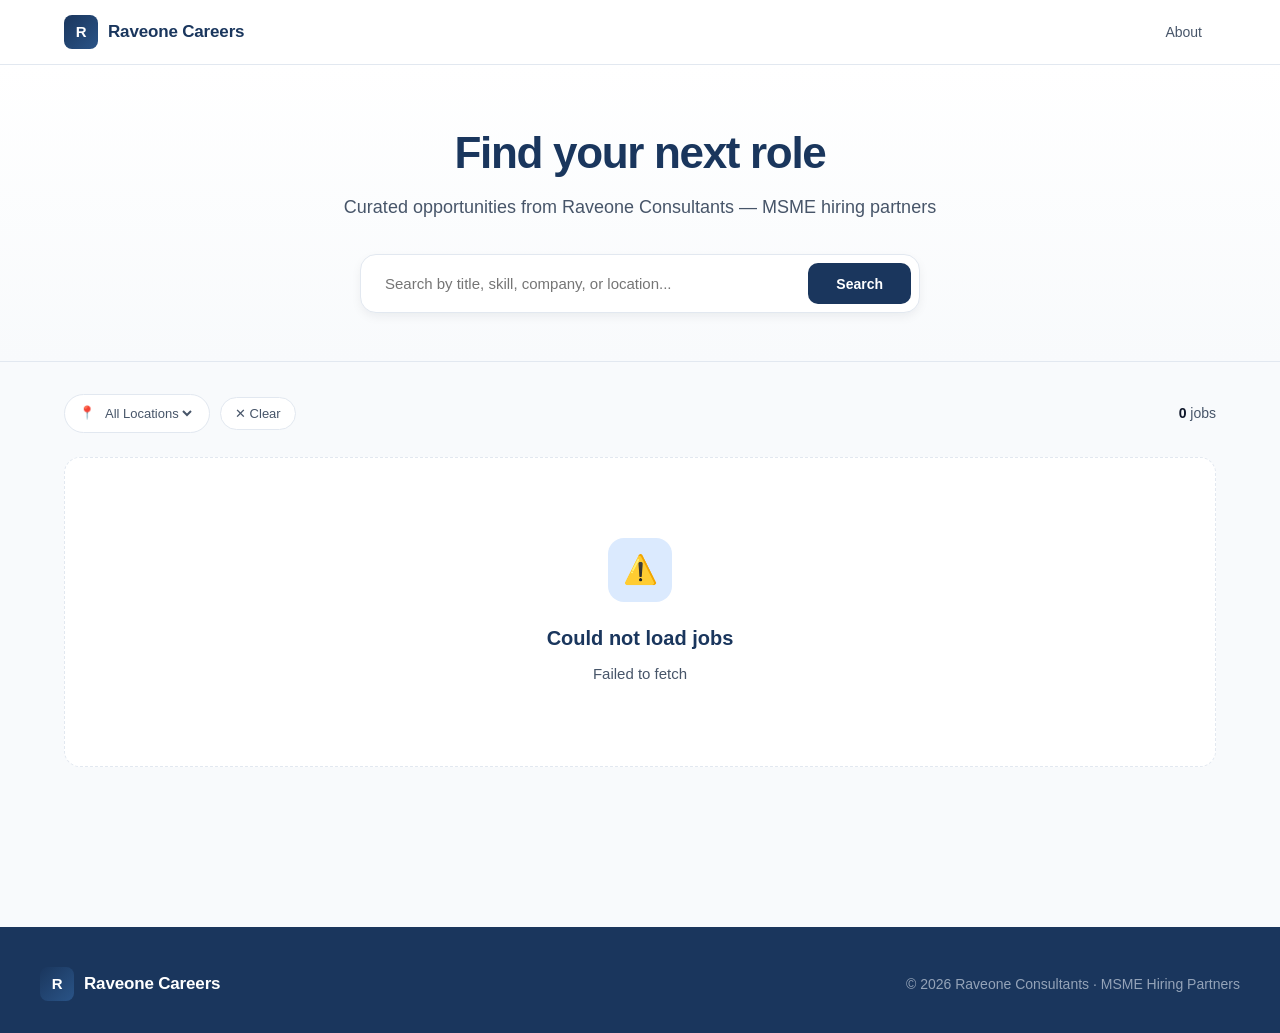
==== commit 7c4c5fd5: "Update index.html" ====
--- a/index.html
+++ b/index.html
@@ -12,88 +12,102 @@
   --text: #0F172A; --text-muted: #475569; --text-light: #94A3B8;
   --blue: #2563EB; --blue-bg: #DBEAFE; --success: #15803D; --success-bg: #D1FAE5;
   --warning: #B45309; --warning-bg: #FEF3C7; --danger: #B91C1C; --danger-bg: #FEE2E2;
-  --radius: 12px; --shadow-md: 0 4px 12px -2px rgba(15,23,42,.08);
+  --radius: 16px; --shadow-sm: 0 1px 2px rgba(15,23,42,.04); --shadow-md: 0 4px 12px -2px rgba(15,23,42,.08);
 }
 * { box-sizing: border-box; margin: 0; padding: 0; }
-body { font-family: -apple-system, BlinkMacSystemFont, 'Segoe UI', Roboto, sans-serif; background: var(--bg); color: var(--text); line-height: 1.6; font-size: 15px; }
+body { font-family: -apple-system, BlinkMacSystemFont, 'Segoe UI', Roboto, sans-serif; background: var(--bg); color: var(--text); line-height: 1.6; font-size: 15px; -webkit-font-smoothing: antialiased; }
 a { color: inherit; text-decoration: none; }
 button, input, select { font-family: inherit; font-size: inherit; }
 
 /* Header */
 .site-header { background: rgba(255,255,255,.95); border-bottom: 1px solid var(--border); position: sticky; top: 0; z-index: 100; backdrop-filter: blur(12px); }
 .header-inner { max-width: 1200px; margin: 0 auto; padding: 0 24px; height: 64px; display: flex; align-items: center; justify-content: space-between; }
-.brand { display: flex; align-items: center; gap: 10px; font-weight: 700; font-size: 17px; color: var(--navy); }
+.brand { display: flex; align-items: center; gap: 10px; font-weight: 700; font-size: 17px; color: var(--navy); letter-spacing: -0.01em; }
 .brand-mark { width: 34px; height: 34px; background: linear-gradient(135deg, var(--navy), var(--navy-2)); border-radius: 8px; display: flex; align-items: center; justify-content: center; color: white; font-weight: 800; font-size: 15px; }
-.header-nav a { font-size: 14px; font-weight: 500; color: var(--text-muted); padding: 8px 14px; border-radius: 6px; }
+.header-nav a { font-size: 14px; font-weight: 500; color: var(--text-muted); padding: 8px 14px; border-radius: 6px; transition: all .15s; }
 .header-nav a:hover { color: var(--text); background: var(--bg); }
 
 /* Hero */
-.hero { background: linear-gradient(180deg, #FFFFFF 0%, var(--bg) 100%); padding: 56px 24px 40px; text-align: center; border-bottom: 1px solid var(--border); }
+.hero { background: linear-gradient(180deg, #FFFFFF 0%, var(--bg) 100%); padding: 64px 24px 48px; text-align: center; border-bottom: 1px solid var(--border); }
 .hero-inner { max-width: 720px; margin: 0 auto; }
-.hero h1 { font-size: 40px; font-weight: 800; color: var(--navy); margin-bottom: 12px; line-height: 1.15; }
-.hero p { font-size: 17px; color: var(--text-muted); margin-bottom: 28px; }
-.hero-search { display: flex; max-width: 560px; margin: 0 auto; background: var(--surface); border: 1px solid var(--border); border-radius: 16px; padding: 6px; box-shadow: var(--shadow-md); }
+.hero h1 { font-size: 44px; font-weight: 800; letter-spacing: -0.03em; color: var(--navy); margin-bottom: 16px; line-height: 1.1; }
+.hero p { font-size: 18px; color: var(--text-muted); margin-bottom: 32px; }
+.hero-search { display: flex; max-width: 560px; margin: 0 auto; background: var(--surface); border: 1px solid var(--border); border-radius: var(--radius); padding: 8px; box-shadow: var(--shadow-md); transition: all .2s; }
 .hero-search:focus-within { border-color: var(--blue); box-shadow: 0 0 0 4px var(--blue-bg); }
-.hero-search input { flex: 1; border: none; outline: none; padding: 12px 16px; font-size: 15px; background: transparent; }
-.hero-search button { background: var(--navy); color: white; border: none; padding: 0 28px; border-radius: 10px; font-weight: 600; cursor: pointer; }
+.hero-search input { flex: 1; border: none; outline: none; padding: 12px 16px; font-size: 15px; background: transparent; color: var(--text); }
+.hero-search button { background: var(--navy); color: white; border: none; padding: 0 28px; border-radius: 10px; font-weight: 600; font-size: 14px; cursor: pointer; transition: all .15s; }
 .hero-search button:hover { background: var(--navy-2); }
 
 /* Main */
 .main-wrap { max-width: 1200px; margin: 0 auto; padding: 32px 24px 80px; }
-.toolbar { display: flex; justify-content: space-between; align-items: center; margin-bottom: 24px; flex-wrap: wrap; gap: 16px; }
-.filter-chip { display: inline-flex; align-items: center; gap: 6px; padding: 8px 14px; background: var(--surface); border: 1px solid var(--border); border-radius: 100px; font-size: 13px; font-weight: 500; color: var(--text-muted); cursor: pointer; }
+.toolbar { display: flex; justify-content: space-between; align-items: center; margin-bottom: 24px; gap: 16px; flex-wrap: wrap; }
+.toolbar-left { display: flex; gap: 10px; flex-wrap: wrap; align-items: center; }
+.toolbar-right { font-size: 14px; color: var(--text-muted); }
+.toolbar-right strong { color: var(--text); font-weight: 700; }
+.filter-chip { display: inline-flex; align-items: center; gap: 6px; padding: 8px 14px; background: var(--surface); border: 1px solid var(--border); border-radius: 100px; font-size: 13px; font-weight: 500; color: var(--text-muted); cursor: pointer; transition: all .15s; }
 .filter-chip:hover { border-color: var(--navy); color: var(--navy); }
 .filter-chip select { background: transparent; border: none; outline: none; color: inherit; font-weight: inherit; cursor: pointer; }
-.toolbar-right { font-size: 14px; color: var(--text-muted); }
 
 /* Job Grid */
-.job-grid { display: grid; grid-template-columns: repeat(2, 1fr); gap: 16px; }
+.job-grid { display: grid; grid-template-columns: repeat(2, 1fr); gap: 20px; }
 @media (max-width: 768px) { .job-grid { grid-template-columns: 1fr; } }
-.job-card { display: flex; flex-direction: column; background: var(--surface); border: 1px solid var(--border); border-radius: var(--radius); padding: 22px; transition: all .2s ease; min-height: 200px; }
-.job-card:hover { border-color: var(--navy); box-shadow: var(--shadow-md); transform: translateY(-2px); }
-.job-card-header { display: flex; justify-content: space-between; align-items: flex-start; gap: 12px; margin-bottom: 14px; }
-.job-card-title { font-size: 17px; font-weight: 700; color: var(--navy); margin-bottom: 4px; line-height: 1.3; display: -webkit-box; -webkit-line-clamp: 2; -webkit-box-orient: vertical; overflow: hidden; }
-.job-card-company { font-size: 13.5px; color: var(--text-muted); font-weight: 500; }
-.job-card-arrow { width: 30px; height: 30px; border-radius: 8px; background: var(--bg); display: flex; align-items: center; justify-content: center; color: var(--text-muted); flex-shrink: 0; transition: all .2s; }
+.job-card { display: flex; flex-direction: column; background: var(--surface); border: 1px solid var(--border); border-radius: var(--radius); padding: 24px; transition: all .2s ease; min-height: 220px; position: relative; overflow: hidden; }
+.job-card:hover { border-color: var(--navy); box-shadow: var(--shadow-md); transform: translateY(-3px); }
+.job-card-header { display: flex; justify-content: space-between; align-items: flex-start; gap: 12px; margin-bottom: 16px; }
+.job-card-title { font-size: 18px; font-weight: 700; color: var(--navy); letter-spacing: -0.01em; margin-bottom: 4px; line-height: 1.3; display: -webkit-box; -webkit-line-clamp: 2; -webkit-box-orient: vertical; overflow: hidden; }
+.job-card-company { font-size: 14px; color: var(--text-muted); font-weight: 500; }
+.job-card-arrow { width: 32px; height: 32px; border-radius: 8px; background: var(--bg); display: flex; align-items: center; justify-content: center; color: var(--text-muted); flex-shrink: 0; transition: all .2s; font-size: 14px; }
 .job-card:hover .job-card-arrow { background: var(--navy); color: white; transform: translateX(2px); }
-.job-card-meta { display: flex; flex-wrap: wrap; gap: 6px; margin-bottom: 12px; }
+.job-card-meta { display: flex; flex-wrap: wrap; gap: 6px; margin-bottom: 16px; }
 .meta-pill { display: inline-flex; align-items: center; gap: 4px; padding: 4px 10px; border-radius: 100px; font-size: 11.5px; font-weight: 600; white-space: nowrap; }
-.meta-id { background: var(--bg); color: var(--text-muted); font-family: monospace; }
+.meta-id { background: var(--bg); color: var(--text-muted); font-family: ui-monospace, monospace; }
 .meta-loc { background: var(--blue-bg); color: var(--blue); }
 .meta-exp { background: var(--warning-bg); color: var(--warning); }
 .meta-salary { background: var(--success-bg); color: var(--success); }
 .meta-type { background: var(--bg); color: var(--text-muted); }
 .meta-positions { background: var(--gold-bg); color: var(--gold); }
-.job-card-skills { display: flex; flex-wrap: wrap; gap: 6px; margin-top: auto; padding-top: 12px; border-top: 1px solid var(--border); }
-.skill-tag { background: var(--bg); color: var(--text-muted); padding: 3px 10px; border-radius: 6px; font-size: 11.5px; font-weight: 500; max-width: 160px; white-space: nowrap; overflow: hidden; text-overflow: ellipsis; }
-.skill-tag-more { background: var(--navy); color: white; padding: 3px 10px; border-radius: 6px; font-size: 11.5px; font-weight: 600; }
-.job-card-footer { display: flex; justify-content: space-between; align-items: center; margin-top: 10px; font-size: 11.5px; color: var(--text-light); }
+.job-card-skills { display: flex; flex-wrap: wrap; gap: 6px; margin-top: auto; padding-top: 16px; border-top: 1px solid var(--border); }
+.skill-tag { background: var(--bg); color: var(--text-muted); padding: 4px 12px; border-radius: 6px; font-size: 11.5px; font-weight: 500; white-space: nowrap; overflow: hidden; text-overflow: ellipsis; max-width: 160px; }
+.skill-tag-more { background: var(--navy); color: white; padding: 4px 12px; border-radius: 6px; font-size: 11.5px; font-weight: 600; }
 
 /* Skeleton & Empty */
-.skeleton-card { background: var(--surface); border: 1px solid var(--border); border-radius: var(--radius); padding: 22px; min-height: 200px; }
+.skeleton-card { background: var(--surface); border: 1px solid var(--border); border-radius: var(--radius); padding: 24px; min-height: 220px; }
 .skeleton { background: linear-gradient(90deg, #F1F5F9 0%, #E2E8F0 50%, #F1F5F9 100%); background-size: 200% 100%; animation: shimmer 1.5s infinite; border-radius: 6px; }
 @keyframes shimmer { 0% { background-position: 200% 0; } 100% { background-position: -200% 0; } }
-.skeleton-line { height: 14px; margin-bottom: 10px; }
+.skeleton-line { height: 14px; margin-bottom: 12px; }
 .skeleton-line-lg { height: 20px; width: 70%; margin-bottom: 12px; }
 .skeleton-line-md { width: 45%; }
 .empty-state { text-align: center; padding: 80px 24px; background: var(--surface); border: 1px dashed var(--border); border-radius: var(--radius); grid-column: 1 / -1; }
 .empty-icon { width: 64px; height: 64px; border-radius: 16px; background: var(--blue-bg); color: var(--blue); display: inline-flex; align-items: center; justify-content: center; margin-bottom: 20px; font-size: 28px; }
 .empty-state h3 { font-size: 20px; font-weight: 700; color: var(--navy); margin-bottom: 8px; }
+.empty-state p { color: var(--text-muted); font-size: 15px; }
 
 /* Footer */
 .site-footer { background: var(--navy); color: var(--text-light); padding: 40px 24px 32px; margin-top: 80px; }
 .footer-inner { max-width: 1200px; margin: 0 auto; display: flex; justify-content: space-between; align-items: center; flex-wrap: wrap; gap: 16px; }
 .site-footer p { font-size: 14px; }
 .site-footer .brand { color: white; }
-@media (max-width: 640px) { .hero h1 { font-size: 30px; } .main-wrap { padding: 24px 16px 60px; } }
+
+@media (max-width: 640px) {
+  .hero { padding: 40px 20px 32px; }
+  .hero h1 { font-size: 32px; }
+  .hero p { font-size: 16px; }
+  .main-wrap { padding: 24px 16px 60px; }
+  .job-card { padding: 20px; }
+}
 </style>
 </head>
 <body>
 
 <header class="site-header">
   <div class="header-inner">
-    <a href="./" class="brand"><div class="brand-mark">R</div><span>Raveone Careers</span></a>
-    <nav class="header-nav"><a href="https://career.raveone.in/about.html">About</a></nav>
+    <a href="./" class="brand">
+      <div class="brand-mark">R</div>
+      <span>Raveone Careers</span>
+    </a>
+    <nav class="header-nav">
+      <a href="https://career.raveone.in/about.html">About</a>
+    </nav>
   </div>
 </header>
 
@@ -113,21 +127,27 @@
     <div class="toolbar-left">
       <div class="filter-chip">
         <span>📍</span>
-        <select id="locationFilter" onchange="App.filter()"><option value="">All Locations</option></select>
+        <select id="locationFilter" onchange="App.filter()">
+          <option value="">All Locations</option>
+        </select>
       </div>
       <button class="filter-chip" onclick="App.clearFilters()">✕ Clear</button>
     </div>
     <div class="toolbar-right" id="jobCount">Loading…</div>
   </div>
+
   <div id="jobGrid" class="job-grid">
-    <div class="skeleton-card"><div class="skeleton skeleton-line skeleton-line-lg"></div><div class="skeleton skeleton-line skeleton-line-md"></div></div>
-    <div class="skeleton-card"><div class="skeleton skeleton-line skeleton-line-lg"></div><div class="skeleton skeleton-line skeleton-line-md"></div></div>
+    <div class="skeleton-card"><div class="skeleton skeleton-line skeleton-line-lg"></div><div class="skeleton skeleton-line skeleton-line-md"></div><div style="margin-top:20px"><div class="skeleton skeleton-line"></div><div class="skeleton skeleton-line" style="width:80%"></div></div></div>
+    <div class="skeleton-card"><div class="skeleton skeleton-line skeleton-line-lg"></div><div class="skeleton skeleton-line skeleton-line-md"></div><div style="margin-top:20px"><div class="skeleton skeleton-line"></div><div class="skeleton skeleton-line" style="width:80%"></div></div></div>
   </div>
 </main>
 
 <footer class="site-footer">
   <div class="footer-inner">
-    <div class="brand"><div class="brand-mark">R</div><span>Raveone Careers</span></div>
+    <div class="brand">
+      <div class="brand-mark">R</div>
+      <span>Raveone Careers</span>
+    </div>
     <p>&copy; <span id="footerYear">2026</span> Raveone Consultants · MSME Hiring Partners</p>
   </div>
 </footer>
@@ -158,7 +178,7 @@
     fallbackFetch: function () {
       fetch(SCRIPT_URL + '?action=jobs').then(r => r.json()).then(jobs => {
         IS_LOADING = false;
-        if (Array.isArray(jobs)) App.setJobs(jobs); else App.showError('Unexpected response');
+        if (Array.isArray(jobs)) App.setJobs(jobs); else App.showError('Unexpected response from server');
       }).catch(err => { IS_LOADING = false; App.showError(err.message); });
     },
     setJobs: function (jobs) {
@@ -204,13 +224,13 @@
       var count = document.getElementById('jobCount');
       count.innerHTML = '<strong>' + jobs.length + '</strong> job' + (jobs.length === 1 ? '' : 's') + (jobs.length < ALL_JOBS.length ? ' (filtered)' : '');
       if (!jobs.length) {
-        grid.innerHTML = '<div class="empty-state"><div class="empty-icon">🔍</div><h3>No matching jobs</h3><p>Try clearing your filters.</p></div>';
+        grid.innerHTML = '<div class="empty-state"><div class="empty-icon">🔍</div><h3>No matching jobs</h3><p>Try clearing your filters or searching for a different keyword.</p></div>';
         return;
       }
       grid.innerHTML = jobs.map(App.renderCard).join('');
     },
     renderCard: function (j) {
-      // 👇 THIS IS THE FIX: Points to your local GitHub Pages file, NOT Apps Script
+      // Directs to the GitHub Pages job.html file
       var url = 'job.html?job=' + encodeURIComponent(j.jobId);
       
       var title = App.cleanTitle(j.title, j.jobId);
@@ -251,7 +271,7 @@
       if (!isNaN(maxN) && maxN > 0) return '📊 Up to ' + maxN + ' Yrs';
       return '';
     },
-    esc: function (s) { return String(s || '').replace(/&/g, '&amp;').replace(/</g, '&lt;').replace(/>/g, '&gt;').replace(/"/g, '&quot;'); },
+    esc: function (s) { return String(s == null ? '' : s).replace(/&/g, '&amp;').replace(/</g, '&lt;').replace(/>/g, '&gt;').replace(/"/g, '&quot;'); },
     showError: function (msg) {
       document.getElementById('jobCount').innerHTML = '<strong>0</strong> jobs';
       document.getElementById('jobGrid').innerHTML = '<div class="empty-state"><div class="empty-icon">⚠️</div><h3>Could not load jobs</h3><p>' + App.esc(msg) + '</p></div>';
